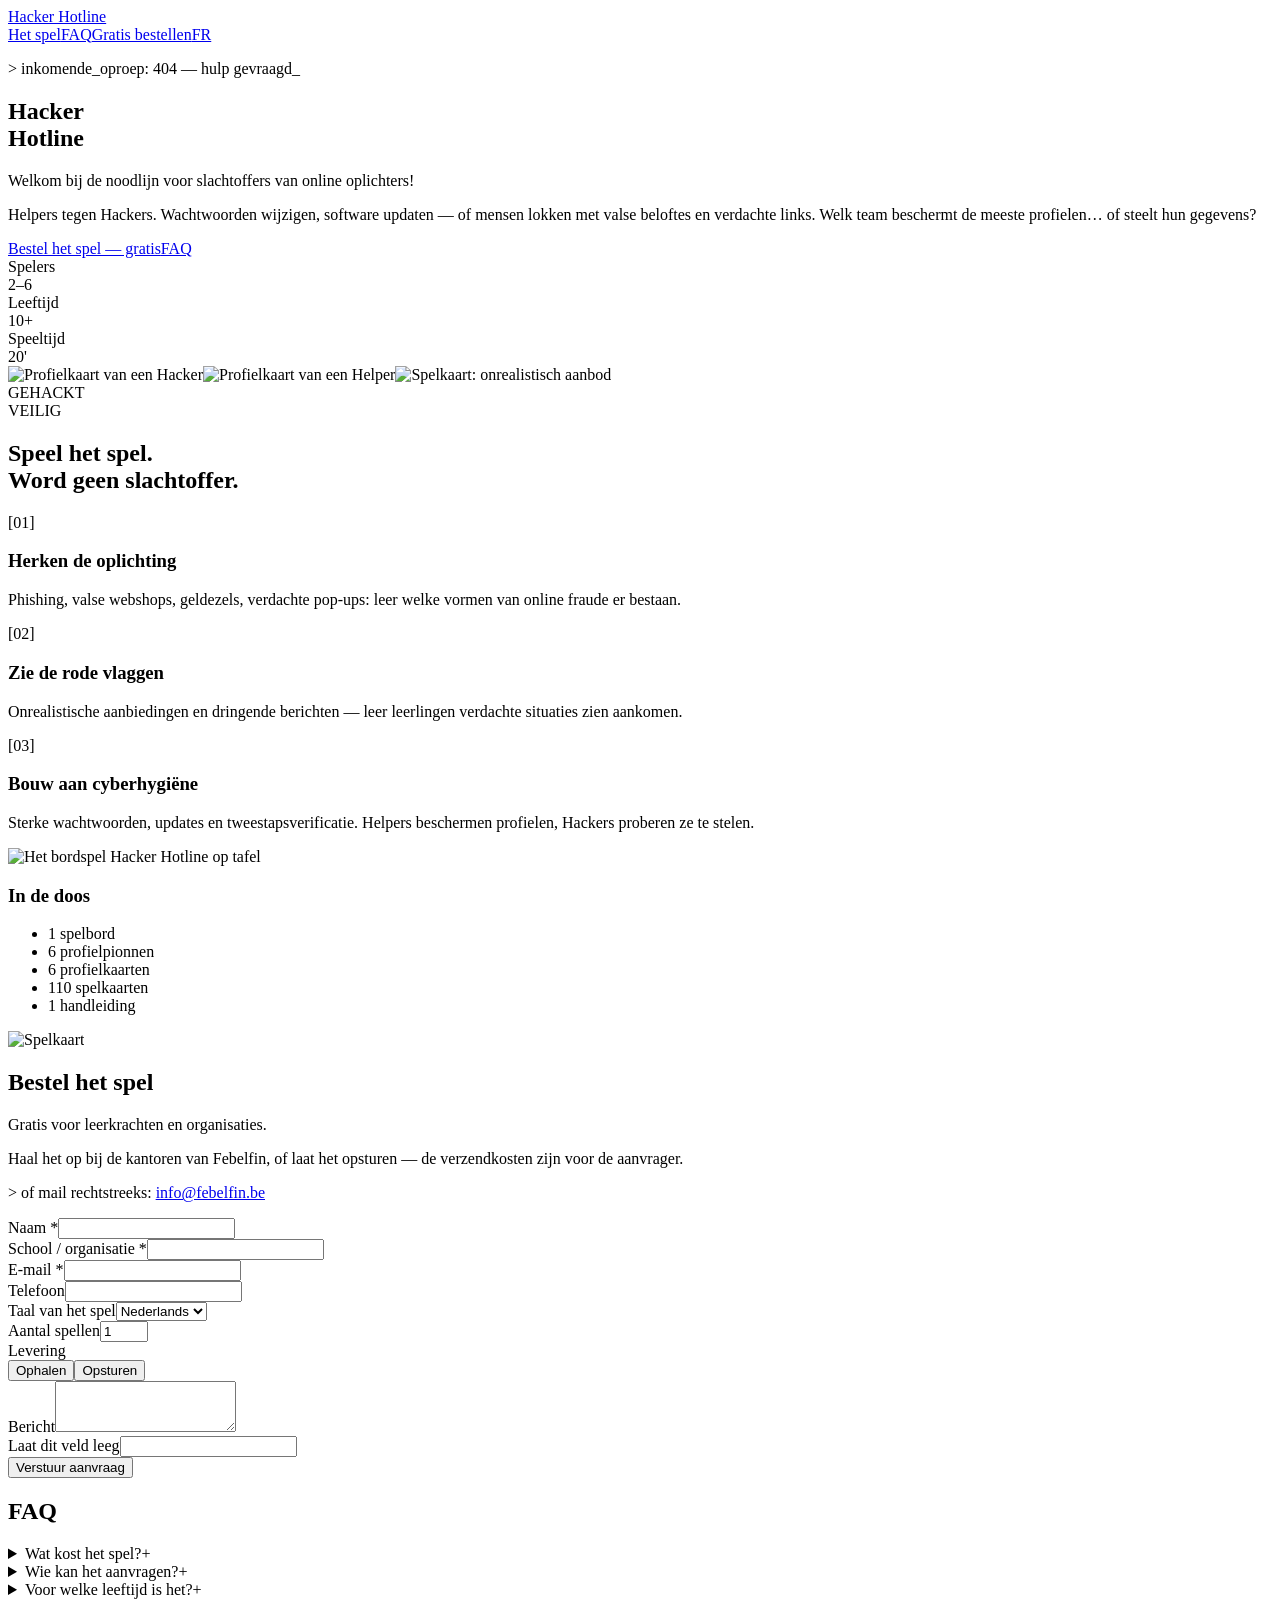
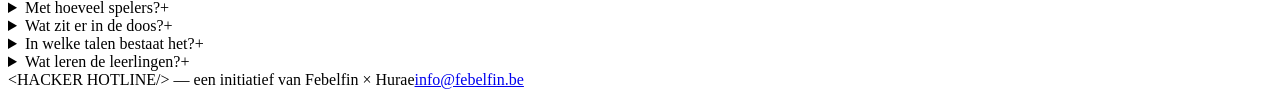
==== public/index.html @ fa410ec7 "Hacker Hotline: tweetalige site (NL/FR) met bestelformulier naar Google Sheet Co-Authored-By: Claude" ====
<!DOCTYPE html>
<html lang="nl">
<head>
<meta charset="utf-8"/>
<meta name="viewport" content="width=device-width, initial-scale=1"/>
<title>Hacker Hotline – Gratis bordspel over online veiligheid voor scholen</title>
<meta name="description" content="Hacker Hotline is een gratis bordspel van Febelfin dat jongeren vanaf 10 jaar leert online fraude te herkennen. Vraag je exemplaar aan voor de klas."/>
<meta property="og:title" content="Hacker Hotline – Gratis bordspel over online veiligheid voor scholen"/>
<meta property="og:description" content="Hacker Hotline is een gratis bordspel van Febelfin dat jongeren vanaf 10 jaar leert online fraude te herkennen. Vraag je exemplaar aan voor de klas."/>
<meta property="og:type" content="website"/>
<meta property="og:image" content="https://febelfin.be/media/pages/pers/fraude-veiligheid/hacker-hotline-2-0-bordspel-maakt-jongeren-cyberweerbaar/a3546e9629-1759734640/hacker-hotline-game.jpg"/>
<meta name="twitter:card" content="summary_large_image"/>
<link rel="alternate" hreflang="nl" href="/"/>
<link rel="alternate" hreflang="fr" href="/fr/"/>
<link rel="icon" href="/favicon.ico" type="image/x-icon"/>
<link rel="preload" as="image" href="/assets/img/card1.png"/>
<link rel="stylesheet" href="/assets/fonts/fonts.css"/>
<link rel="stylesheet" href="/assets/styles.css"/>
<link rel="stylesheet" href="/assets/site.css"/>
</head>
<body>
<main class="overflow-x-hidden">
<header class="sticky top-0 z-30 border-b-[3px] border-ink bg-ink text-ink-foreground"><div class="mx-auto flex max-w-6xl items-center justify-between px-6 py-3"><a href="/#top" class="font-display text-lg uppercase">Hacker Hotline</a><nav class="flex items-center gap-5 font-mono text-sm"><a href="/#game" class="hidden sm:inline hover:text-warn">Het spel</a><a href="/#faq" class="hidden sm:inline hover:text-warn">FAQ</a><a href="/#order" class="rounded border-2 border-ink-foreground px-3 py-1 hover:bg-warn hover:text-ink">Gratis bestellen</a><a href="/fr/" hreflang="fr" lang="fr" title="Français" class="hover:text-warn">FR</a></nav></div></header>
<section id="top" class="bg-game relative px-6 pb-24 pt-16"><div class="mx-auto grid max-w-6xl items-center gap-12 lg:grid-cols-[1.1fr_1fr]"><div><p class="mb-5 inline-block rounded bg-ink px-3 py-1 font-mono text-xs text-warn">&gt; inkomende_oproep: 404 — hulp gevraagd_</p><h1 class="animate-glitch text-6xl text-ink sm:text-8xl">Hacker<br/>Hotline</h1><p class="mt-6 max-w-lg text-xl font-bold text-ink">Welkom bij de noodlijn voor slachtoffers van online oplichters!</p><p class="mt-3 max-w-lg text-ink">Helpers tegen Hackers. Wachtwoorden wijzigen, software updaten — of mensen lokken met valse beloftes en verdachte links. Welk team beschermt de meeste profielen… of steelt hun gegevens?</p><div class="mt-8 flex flex-wrap gap-4"><a href="#order" class="btn-block bg-ink text-ink-foreground">Bestel het spel — gratis</a><a href="#faq" class="btn-block bg-paper text-ink">FAQ</a></div><div class="mt-10 flex gap-3"><div class="panel px-4 py-2 text-center"><div class="font-mono text-[10px] uppercase text-muted-foreground">Spelers</div><div class="font-display text-2xl">2–6</div></div><div class="panel px-4 py-2 text-center"><div class="font-mono text-[10px] uppercase text-muted-foreground">Leeftijd</div><div class="font-display text-2xl">10+</div></div><div class="panel px-4 py-2 text-center"><div class="font-mono text-[10px] uppercase text-muted-foreground">Speeltijd</div><div class="font-display text-2xl">20&#x27;</div></div></div></div><div class="relative h-[460px]"><img src="/assets/img/card1.png" alt="Profielkaart van een Hacker" width="353" height="482" class="animate-floaty absolute left-[4%] top-6 w-48 rounded-lg border-[3px] border-ink shadow-block [--r:-8deg] sm:w-56"/><img src="/assets/img/card2.png" alt="Profielkaart van een Helper" width="353" height="482" class="animate-floaty absolute right-[4%] top-0 w-48 rounded-lg border-[3px] border-ink shadow-block [--r:7deg] [animation-delay:1.2s] sm:w-56"/><img src="/assets/img/card3.png" alt="Spelkaart: onrealistisch aanbod" width="353" height="482" class="animate-floaty absolute bottom-0 left-1/2 w-44 -translate-x-1/2 rounded-lg border-[3px] border-ink shadow-block [--r:2deg] [animation-delay:2.4s] sm:w-48"/></div></div></section>
<div class="border-y-[3px] border-ink bg-ink px-6 py-5"><div class="mx-auto flex max-w-6xl items-center gap-4 font-mono text-xs text-ink-foreground"><span class="text-hacker">GEHACKT</span><div class="bg-meter h-4 flex-1 rounded border-2 border-ink-foreground"></div><span class="text-helper">VEILIG</span></div></div>
<section id="game" class="px-6 py-24"><div class="mx-auto max-w-6xl"><h2 class="text-5xl sm:text-6xl">Speel het spel.<br/>Word <span class="text-hacker">geen</span> slachtoffer.</h2><div class="mt-12 grid gap-6 md:grid-cols-3"><div class="panel p-6"><div class="font-mono text-sm text-hacker">[01]</div><h3 class="mt-3 text-2xl">Herken de oplichting</h3><p class="mt-3 text-muted-foreground">Phishing, valse webshops, geldezels, verdachte pop-ups: leer welke vormen van online fraude er bestaan.</p></div><div class="panel p-6"><div class="font-mono text-sm text-hacker">[02]</div><h3 class="mt-3 text-2xl">Zie de rode vlaggen</h3><p class="mt-3 text-muted-foreground">Onrealistische aanbiedingen en dringende berichten — leer leerlingen verdachte situaties zien aankomen.</p></div><div class="panel p-6"><div class="font-mono text-sm text-hacker">[03]</div><h3 class="mt-3 text-2xl">Bouw aan cyberhygiëne</h3><p class="mt-3 text-muted-foreground">Sterke wachtwoorden, updates en tweestapsverificatie. Helpers beschermen profielen, Hackers proberen ze te stelen.</p></div></div><div class="mt-16 grid items-center gap-10 md:grid-cols-2"><img src="https://febelfin.be/media/pages/pers/fraude-veiligheid/hacker-hotline-2-0-bordspel-maakt-jongeren-cyberweerbaar/a3546e9629-1759734640/hacker-hotline-game.jpg" alt="Het bordspel Hacker Hotline op tafel" loading="lazy" class="w-full rounded-lg border-[3px] border-ink shadow-block"/><div><h3 class="text-3xl">In de doos</h3><ul class="mt-5 space-y-2 font-mono"><li class="flex items-center gap-3"><span class="h-3 w-3 bg-helper"></span>1 spelbord</li><li class="flex items-center gap-3"><span class="h-3 w-3 bg-helper"></span>6 profielpionnen</li><li class="flex items-center gap-3"><span class="h-3 w-3 bg-helper"></span>6 profielkaarten</li><li class="flex items-center gap-3"><span class="h-3 w-3 bg-helper"></span>110 spelkaarten</li><li class="flex items-center gap-3"><span class="h-3 w-3 bg-helper"></span>1 handleiding</li></ul><img src="/assets/img/card4.png" alt="Spelkaart" width="353" height="482" loading="lazy" class="mt-8 w-36 rotate-3 rounded-lg border-[3px] border-ink shadow-block"/></div></div></div></section>
<section id="order" class="bg-game px-6 py-24"><div class="mx-auto grid max-w-6xl gap-10 lg:grid-cols-[1fr_1.3fr]"><div class="text-ink"><h2 class="text-5xl sm:text-6xl">Bestel het spel</h2><p class="mt-6 text-lg font-bold">Gratis voor leerkrachten en organisaties.</p><p class="mt-3">Haal het op bij de kantoren van Febelfin, of laat het opsturen — de verzendkosten zijn voor de aanvrager.</p><p class="mt-6 font-mono text-sm">&gt; of mail rechtstreeks: <a href="mailto:info@febelfin.be" class="underline">info@febelfin.be</a></p></div>
<form id="order-form" class="panel grid gap-4 p-6 sm:grid-cols-2 sm:p-8" data-page-lang="nl" data-msg="{&quot;sending&quot;:&quot;Bezig met versturen…&quot;,&quot;ok&quot;:&quot;Bedankt! Je aanvraag is goed ontvangen. We nemen snel contact met je op.&quot;,&quot;err&quot;:&quot;Er ging iets mis bij het versturen. Probeer het opnieuw of mail naar info@febelfin.be.&quot;}" novalidate>
<div><label for="f-name" class="mb-1 block font-mono text-xs uppercase">Naam *</label><input id="f-name" required maxlength="120" autocomplete="name" class="w-full rounded border-[3px] border-ink bg-card px-3 py-2.5 outline-none focus:bg-warn/30" name="name"/></div>
<div><label for="f-org" class="mb-1 block font-mono text-xs uppercase">School / organisatie *</label><input id="f-org" required maxlength="160" autocomplete="organization" class="w-full rounded border-[3px] border-ink bg-card px-3 py-2.5 outline-none focus:bg-warn/30" name="org"/></div>
<div><label for="f-email" class="mb-1 block font-mono text-xs uppercase">E-mail *</label><input id="f-email" required type="email" maxlength="160" autocomplete="email" class="w-full rounded border-[3px] border-ink bg-card px-3 py-2.5 outline-none focus:bg-warn/30" name="email"/></div>
<div><label for="f-phone" class="mb-1 block font-mono text-xs uppercase">Telefoon</label><input id="f-phone" type="tel" maxlength="40" autocomplete="tel" class="w-full rounded border-[3px] border-ink bg-card px-3 py-2.5 outline-none focus:bg-warn/30" name="phone"/></div>
<div><label for="f-lang" class="mb-1 block font-mono text-xs uppercase">Taal van het spel</label><select id="f-lang" name="lang" class="w-full rounded border-[3px] border-ink bg-card px-3 py-2.5 outline-none focus:bg-warn/30"><option value="nl" selected>Nederlands</option><option value="fr">Frans</option></select></div>
<div><label for="f-qty" class="mb-1 block font-mono text-xs uppercase">Aantal spellen</label><input id="f-qty" type="number" min="1" max="20" class="w-full rounded border-[3px] border-ink bg-card px-3 py-2.5 outline-none focus:bg-warn/30" name="qty" value="1"/></div>
<div class="sm:col-span-2"><span class="mb-1 block font-mono text-xs uppercase">Levering</span><input type="hidden" name="delivery" value="pickup"/><div class="grid grid-cols-2 gap-3" role="group" aria-label="Levering"><button type="button" data-delivery="pickup" aria-pressed="true" class="rounded border-[3px] border-ink px-3 py-3 font-display text-sm uppercase bg-ink text-ink-foreground">Ophalen</button><button type="button" data-delivery="ship" aria-pressed="false" class="rounded border-[3px] border-ink px-3 py-3 font-display text-sm uppercase bg-card">Opsturen</button></div></div>
<div class="sm:col-span-2" id="address-wrap" hidden><label for="f-address" class="mb-1 block font-mono text-xs uppercase">Leveradres *</label><textarea id="f-address" name="address" rows="2" maxlength="300" autocomplete="street-address" placeholder="Straat en nummer, postcode en gemeente" class="w-full rounded border-[3px] border-ink bg-card px-3 py-2.5 outline-none focus:bg-warn/30"></textarea></div>
<div class="sm:col-span-2"><label for="f-msg" class="mb-1 block font-mono text-xs uppercase">Bericht</label><textarea id="f-msg" name="msg" rows="3" maxlength="2000" class="w-full rounded border-[3px] border-ink bg-card px-3 py-2.5 outline-none focus:bg-warn/30"></textarea></div>
<div class="hp-field" aria-hidden="true"><label for="f-website">Laat dit veld leeg</label><input id="f-website" name="website" tabindex="-1" autocomplete="off"/></div>
<button type="submit" class="btn-block bg-hacker text-ink-foreground sm:col-span-2">Verstuur aanvraag</button>
<p id="form-status" class="form-status sm:col-span-2 font-mono text-sm" role="status" aria-live="polite" hidden></p>
</form></div></section>
<section id="faq" class="px-6 py-24"><div class="mx-auto max-w-3xl"><h2 class="text-5xl sm:text-6xl">FAQ</h2><div class="mt-10 space-y-4"><details class="panel group p-5"><summary class="flex cursor-pointer list-none items-center justify-between gap-4 font-display uppercase">Wat kost het spel?<span class="font-mono text-hacker group-open:rotate-45 transition-transform">+</span></summary><p class="mt-3 text-muted-foreground">Het spel zelf is gratis. Laat je het opsturen, dan betaal je de verzendkosten. Ophalen bij de kantoren van Febelfin kost niets.</p></details><details class="panel group p-5"><summary class="flex cursor-pointer list-none items-center justify-between gap-4 font-display uppercase">Wie kan het aanvragen?<span class="font-mono text-hacker group-open:rotate-45 transition-transform">+</span></summary><p class="mt-3 text-muted-foreground">Leerkrachten, scholen, jeugdorganisaties en andere organisaties die met jongeren werken.</p></details><details class="panel group p-5"><summary class="flex cursor-pointer list-none items-center justify-between gap-4 font-display uppercase">Voor welke leeftijd is het?<span class="font-mono text-hacker group-open:rotate-45 transition-transform">+</span></summary><p class="mt-3 text-muted-foreground">Hacker Hotline is gemaakt voor jongeren vanaf 10 jaar — ideaal voor klassen in het secundair onderwijs.</p></details><details class="panel group p-5"><summary class="flex cursor-pointer list-none items-center justify-between gap-4 font-display uppercase">Met hoeveel spelers?<span class="font-mono text-hacker group-open:rotate-45 transition-transform">+</span></summary><p class="mt-3 text-muted-foreground">2 tot 6 spelers, verdeeld in Helpers en Hackers. Een spel duurt ongeveer 20 minuten.</p></details><details class="panel group p-5"><summary class="flex cursor-pointer list-none items-center justify-between gap-4 font-display uppercase">Wat zit er in de doos?<span class="font-mono text-hacker group-open:rotate-45 transition-transform">+</span></summary><p class="mt-3 text-muted-foreground">Een spelbord, 6 profielpionnen, 6 profielkaarten, 110 spelkaarten en een handleiding.</p></details><details class="panel group p-5"><summary class="flex cursor-pointer list-none items-center justify-between gap-4 font-display uppercase">In welke talen bestaat het?<span class="font-mono text-hacker group-open:rotate-45 transition-transform">+</span></summary><p class="mt-3 text-muted-foreground">Het spel bestaat in het Nederlands en het Frans. Ook het lesmateriaal over online fraude en geldezels is in beide talen beschikbaar.</p></details><details class="panel group p-5"><summary class="flex cursor-pointer list-none items-center justify-between gap-4 font-display uppercase">Wat leren de leerlingen?<span class="font-mono text-hacker group-open:rotate-45 transition-transform">+</span></summary><p class="mt-3 text-muted-foreground">Welke vormen van online fraude er bestaan, hoe ze verdachte situaties herkennen en hoe ze zich beschermen met een goede cyberhygiëne.</p></details></div></div></section>
<footer class="bg-ink px-6 py-10 text-ink-foreground"><div class="mx-auto flex max-w-6xl flex-wrap items-center justify-between gap-4 font-mono text-sm"><span>&lt;HACKER HOTLINE/&gt; — een initiatief van Febelfin × Hurae</span><a href="mailto:info@febelfin.be" class="underline">info@febelfin.be</a></div></footer>
</main>
<script src="/assets/site.js" defer></script>
</body>
</html>
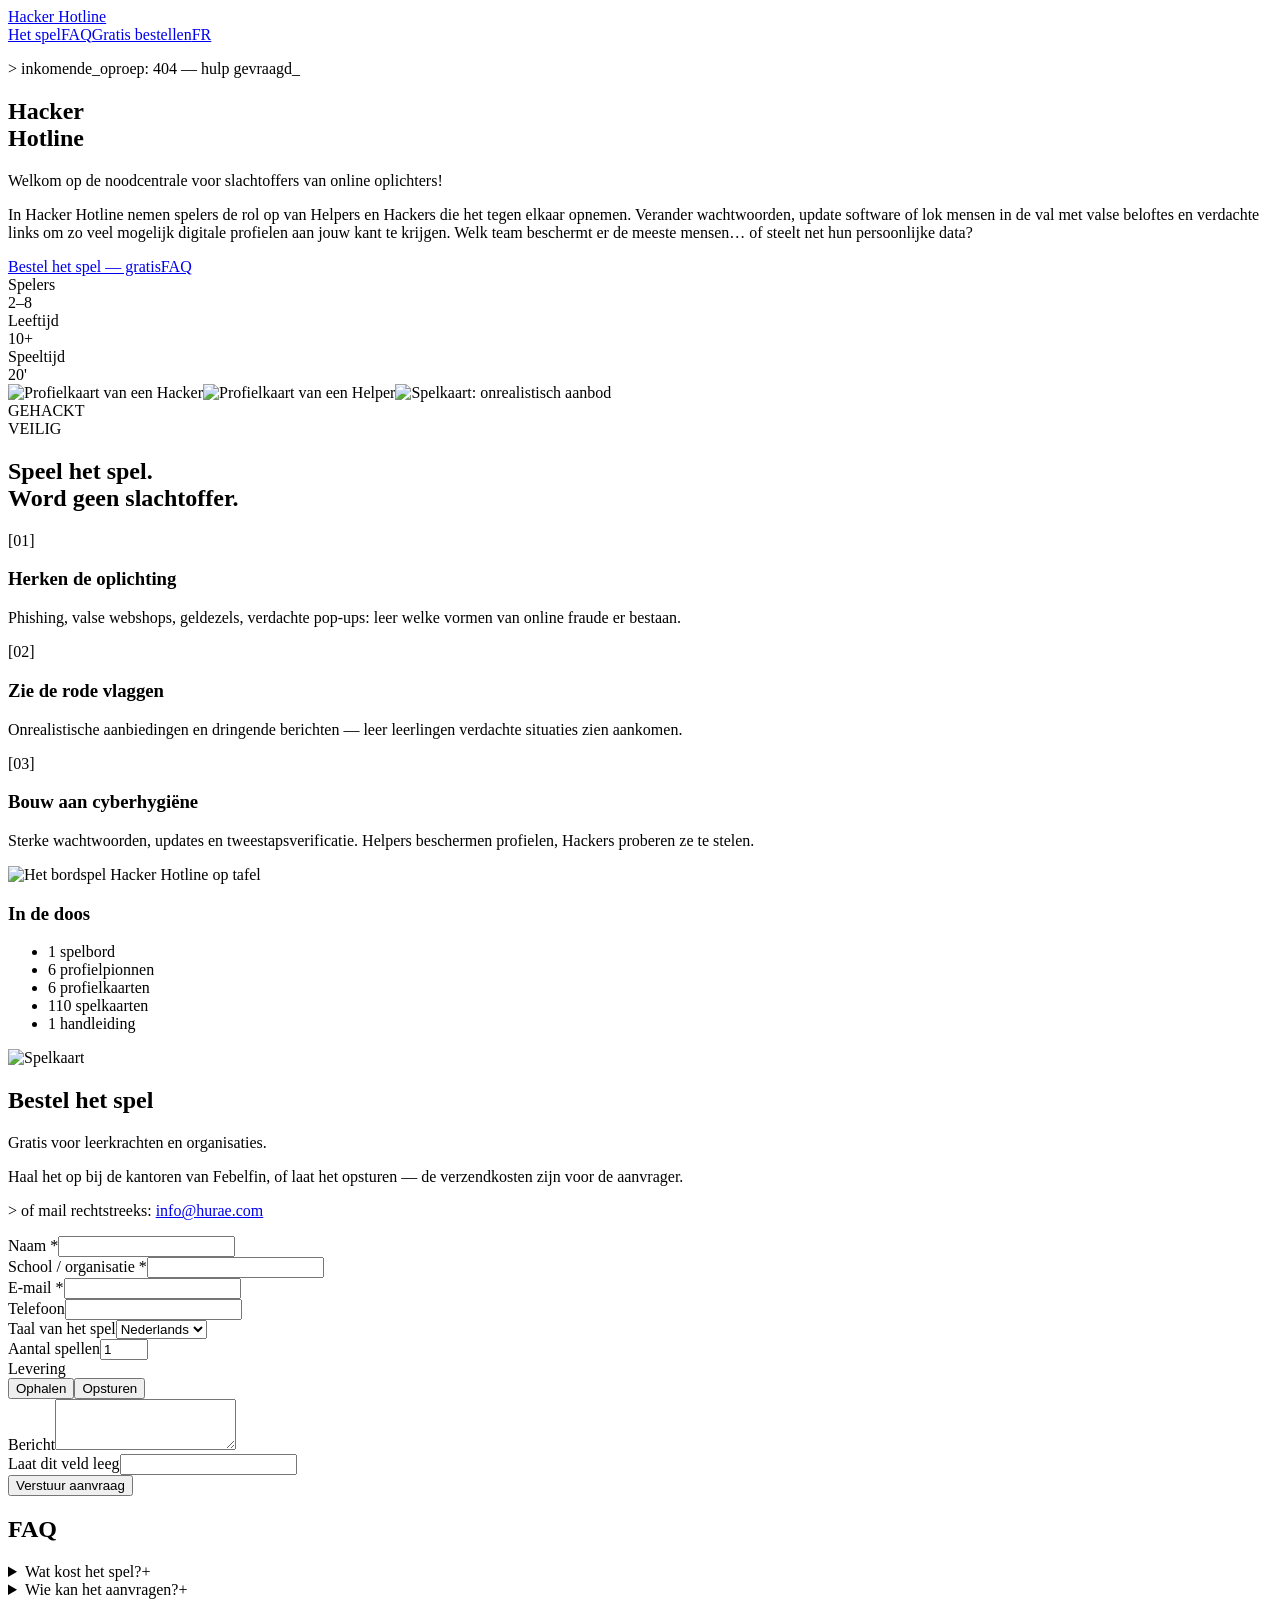
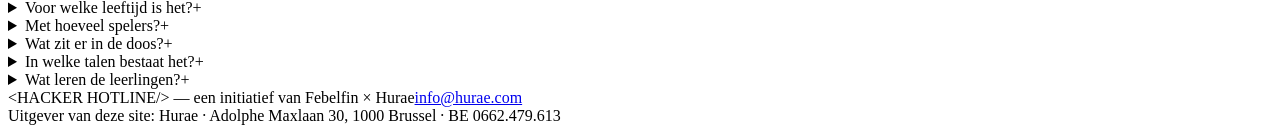
==== commit 3871df1b: "Teksten volgens de doos, 2-8 spelers, scherpe kaartjes zonder afloop, gegevens Hurae in voettekst Co" ====
--- a/public/index.html
+++ b/public/index.html
@@ -21,11 +21,11 @@
 <body>
 <main class="overflow-x-hidden">
 <header class="sticky top-0 z-30 border-b-[3px] border-ink bg-ink text-ink-foreground"><div class="mx-auto flex max-w-6xl items-center justify-between px-6 py-3"><a href="/#top" class="font-display text-lg uppercase">Hacker Hotline</a><nav class="flex items-center gap-5 font-mono text-sm"><a href="/#game" class="hidden sm:inline hover:text-warn">Het spel</a><a href="/#faq" class="hidden sm:inline hover:text-warn">FAQ</a><a href="/#order" class="rounded border-2 border-ink-foreground px-3 py-1 hover:bg-warn hover:text-ink">Gratis bestellen</a><a href="/fr/" hreflang="fr" lang="fr" title="Français" class="hover:text-warn">FR</a></nav></div></header>
-<section id="top" class="bg-game relative px-6 pb-24 pt-16"><div class="mx-auto grid max-w-6xl items-center gap-12 lg:grid-cols-[1.1fr_1fr]"><div><p class="mb-5 inline-block rounded bg-ink px-3 py-1 font-mono text-xs text-warn">&gt; inkomende_oproep: 404 — hulp gevraagd_</p><h1 class="animate-glitch text-6xl text-ink sm:text-8xl">Hacker<br/>Hotline</h1><p class="mt-6 max-w-lg text-xl font-bold text-ink">Welkom bij de noodlijn voor slachtoffers van online oplichters!</p><p class="mt-3 max-w-lg text-ink">Helpers tegen Hackers. Wachtwoorden wijzigen, software updaten — of mensen lokken met valse beloftes en verdachte links. Welk team beschermt de meeste profielen… of steelt hun gegevens?</p><div class="mt-8 flex flex-wrap gap-4"><a href="#order" class="btn-block bg-ink text-ink-foreground">Bestel het spel — gratis</a><a href="#faq" class="btn-block bg-paper text-ink">FAQ</a></div><div class="mt-10 flex gap-3"><div class="panel px-4 py-2 text-center"><div class="font-mono text-[10px] uppercase text-muted-foreground">Spelers</div><div class="font-display text-2xl">2–6</div></div><div class="panel px-4 py-2 text-center"><div class="font-mono text-[10px] uppercase text-muted-foreground">Leeftijd</div><div class="font-display text-2xl">10+</div></div><div class="panel px-4 py-2 text-center"><div class="font-mono text-[10px] uppercase text-muted-foreground">Speeltijd</div><div class="font-display text-2xl">20&#x27;</div></div></div></div><div class="relative h-[460px]"><img src="/assets/img/card1.png" alt="Profielkaart van een Hacker" width="353" height="482" class="animate-floaty absolute left-[4%] top-6 w-48 rounded-lg border-[3px] border-ink shadow-block [--r:-8deg] sm:w-56"/><img src="/assets/img/card2.png" alt="Profielkaart van een Helper" width="353" height="482" class="animate-floaty absolute right-[4%] top-0 w-48 rounded-lg border-[3px] border-ink shadow-block [--r:7deg] [animation-delay:1.2s] sm:w-56"/><img src="/assets/img/card3.png" alt="Spelkaart: onrealistisch aanbod" width="353" height="482" class="animate-floaty absolute bottom-0 left-1/2 w-44 -translate-x-1/2 rounded-lg border-[3px] border-ink shadow-block [--r:2deg] [animation-delay:2.4s] sm:w-48"/></div></div></section>
+<section id="top" class="bg-game relative px-6 pb-24 pt-16"><div class="mx-auto grid max-w-6xl items-center gap-12 lg:grid-cols-[1.1fr_1fr]"><div><p class="mb-5 inline-block rounded bg-ink px-3 py-1 font-mono text-xs text-warn">&gt; inkomende_oproep: 404 — hulp gevraagd_</p><h1 class="animate-glitch text-6xl text-ink sm:text-8xl">Hacker<br/>Hotline</h1><p class="mt-6 max-w-lg text-xl font-bold text-ink">Welkom op de noodcentrale voor slachtoffers van online oplichters!</p><p class="mt-3 max-w-lg text-ink">In Hacker Hotline nemen spelers de rol op van Helpers en Hackers die het tegen elkaar opnemen. Verander wachtwoorden, update software of lok mensen in de val met valse beloftes en verdachte links om zo veel mogelijk digitale profielen aan jouw kant te krijgen. Welk team beschermt er de meeste mensen… of steelt net hun persoonlijke data?</p><div class="mt-8 flex flex-wrap gap-4"><a href="#order" class="btn-block bg-ink text-ink-foreground">Bestel het spel — gratis</a><a href="#faq" class="btn-block bg-paper text-ink">FAQ</a></div><div class="mt-10 flex gap-3"><div class="panel px-4 py-2 text-center"><div class="font-mono text-[10px] uppercase text-muted-foreground">Spelers</div><div class="font-display text-2xl">2–8</div></div><div class="panel px-4 py-2 text-center"><div class="font-mono text-[10px] uppercase text-muted-foreground">Leeftijd</div><div class="font-display text-2xl">10+</div></div><div class="panel px-4 py-2 text-center"><div class="font-mono text-[10px] uppercase text-muted-foreground">Speeltijd</div><div class="font-display text-2xl">20&#x27;</div></div></div></div><div class="relative h-[460px]"><img src="/assets/img/card1.png" alt="Profielkaart van een Hacker" width="501" height="760" class="animate-floaty absolute left-[4%] top-6 w-48 rounded-lg border-[3px] border-ink shadow-block [--r:-8deg] sm:w-56"/><img src="/assets/img/card2.png" alt="Profielkaart van een Helper" width="501" height="760" class="animate-floaty absolute right-[4%] top-0 w-48 rounded-lg border-[3px] border-ink shadow-block [--r:7deg] [animation-delay:1.2s] sm:w-56"/><img src="/assets/img/card3.png" alt="Spelkaart: onrealistisch aanbod" width="501" height="760" class="animate-floaty absolute bottom-0 left-1/2 w-44 -translate-x-1/2 rounded-lg border-[3px] border-ink shadow-block [--r:2deg] [animation-delay:2.4s] sm:w-48"/></div></div></section>
 <div class="border-y-[3px] border-ink bg-ink px-6 py-5"><div class="mx-auto flex max-w-6xl items-center gap-4 font-mono text-xs text-ink-foreground"><span class="text-hacker">GEHACKT</span><div class="bg-meter h-4 flex-1 rounded border-2 border-ink-foreground"></div><span class="text-helper">VEILIG</span></div></div>
-<section id="game" class="px-6 py-24"><div class="mx-auto max-w-6xl"><h2 class="text-5xl sm:text-6xl">Speel het spel.<br/>Word <span class="text-hacker">geen</span> slachtoffer.</h2><div class="mt-12 grid gap-6 md:grid-cols-3"><div class="panel p-6"><div class="font-mono text-sm text-hacker">[01]</div><h3 class="mt-3 text-2xl">Herken de oplichting</h3><p class="mt-3 text-muted-foreground">Phishing, valse webshops, geldezels, verdachte pop-ups: leer welke vormen van online fraude er bestaan.</p></div><div class="panel p-6"><div class="font-mono text-sm text-hacker">[02]</div><h3 class="mt-3 text-2xl">Zie de rode vlaggen</h3><p class="mt-3 text-muted-foreground">Onrealistische aanbiedingen en dringende berichten — leer leerlingen verdachte situaties zien aankomen.</p></div><div class="panel p-6"><div class="font-mono text-sm text-hacker">[03]</div><h3 class="mt-3 text-2xl">Bouw aan cyberhygiëne</h3><p class="mt-3 text-muted-foreground">Sterke wachtwoorden, updates en tweestapsverificatie. Helpers beschermen profielen, Hackers proberen ze te stelen.</p></div></div><div class="mt-16 grid items-center gap-10 md:grid-cols-2"><img src="https://febelfin.be/media/pages/pers/fraude-veiligheid/hacker-hotline-2-0-bordspel-maakt-jongeren-cyberweerbaar/a3546e9629-1759734640/hacker-hotline-game.jpg" alt="Het bordspel Hacker Hotline op tafel" loading="lazy" class="w-full rounded-lg border-[3px] border-ink shadow-block"/><div><h3 class="text-3xl">In de doos</h3><ul class="mt-5 space-y-2 font-mono"><li class="flex items-center gap-3"><span class="h-3 w-3 bg-helper"></span>1 spelbord</li><li class="flex items-center gap-3"><span class="h-3 w-3 bg-helper"></span>6 profielpionnen</li><li class="flex items-center gap-3"><span class="h-3 w-3 bg-helper"></span>6 profielkaarten</li><li class="flex items-center gap-3"><span class="h-3 w-3 bg-helper"></span>110 spelkaarten</li><li class="flex items-center gap-3"><span class="h-3 w-3 bg-helper"></span>1 handleiding</li></ul><img src="/assets/img/card4.png" alt="Spelkaart" width="353" height="482" loading="lazy" class="mt-8 w-36 rotate-3 rounded-lg border-[3px] border-ink shadow-block"/></div></div></div></section>
-<section id="order" class="bg-game px-6 py-24"><div class="mx-auto grid max-w-6xl gap-10 lg:grid-cols-[1fr_1.3fr]"><div class="text-ink"><h2 class="text-5xl sm:text-6xl">Bestel het spel</h2><p class="mt-6 text-lg font-bold">Gratis voor leerkrachten en organisaties.</p><p class="mt-3">Haal het op bij de kantoren van Febelfin, of laat het opsturen — de verzendkosten zijn voor de aanvrager.</p><p class="mt-6 font-mono text-sm">&gt; of mail rechtstreeks: <a href="mailto:info@febelfin.be" class="underline">info@febelfin.be</a></p></div>
-<form id="order-form" class="panel grid gap-4 p-6 sm:grid-cols-2 sm:p-8" data-page-lang="nl" data-msg="{&quot;sending&quot;:&quot;Bezig met versturen…&quot;,&quot;ok&quot;:&quot;Bedankt! Je aanvraag is goed ontvangen. We nemen snel contact met je op.&quot;,&quot;err&quot;:&quot;Er ging iets mis bij het versturen. Probeer het opnieuw of mail naar info@febelfin.be.&quot;}" novalidate>
+<section id="game" class="px-6 py-24"><div class="mx-auto max-w-6xl"><h2 class="text-5xl sm:text-6xl">Speel het spel.<br/>Word <span class="text-hacker">geen</span> slachtoffer.</h2><div class="mt-12 grid gap-6 md:grid-cols-3"><div class="panel p-6"><div class="font-mono text-sm text-hacker">[01]</div><h3 class="mt-3 text-2xl">Herken de oplichting</h3><p class="mt-3 text-muted-foreground">Phishing, valse webshops, geldezels, verdachte pop-ups: leer welke vormen van online fraude er bestaan.</p></div><div class="panel p-6"><div class="font-mono text-sm text-hacker">[02]</div><h3 class="mt-3 text-2xl">Zie de rode vlaggen</h3><p class="mt-3 text-muted-foreground">Onrealistische aanbiedingen en dringende berichten — leer leerlingen verdachte situaties zien aankomen.</p></div><div class="panel p-6"><div class="font-mono text-sm text-hacker">[03]</div><h3 class="mt-3 text-2xl">Bouw aan cyberhygiëne</h3><p class="mt-3 text-muted-foreground">Sterke wachtwoorden, updates en tweestapsverificatie. Helpers beschermen profielen, Hackers proberen ze te stelen.</p></div></div><div class="mt-16 grid items-center gap-10 md:grid-cols-2"><img src="https://febelfin.be/media/pages/pers/fraude-veiligheid/hacker-hotline-2-0-bordspel-maakt-jongeren-cyberweerbaar/a3546e9629-1759734640/hacker-hotline-game.jpg" alt="Het bordspel Hacker Hotline op tafel" loading="lazy" class="w-full rounded-lg border-[3px] border-ink shadow-block"/><div><h3 class="text-3xl">In de doos</h3><ul class="mt-5 space-y-2 font-mono"><li class="flex items-center gap-3"><span class="h-3 w-3 bg-helper"></span>1 spelbord</li><li class="flex items-center gap-3"><span class="h-3 w-3 bg-helper"></span>6 profielpionnen</li><li class="flex items-center gap-3"><span class="h-3 w-3 bg-helper"></span>6 profielkaarten</li><li class="flex items-center gap-3"><span class="h-3 w-3 bg-helper"></span>110 spelkaarten</li><li class="flex items-center gap-3"><span class="h-3 w-3 bg-helper"></span>1 handleiding</li></ul><img src="/assets/img/card4.png" alt="Spelkaart" width="501" height="760" loading="lazy" class="mt-8 w-36 rotate-3 rounded-lg border-[3px] border-ink shadow-block"/></div></div></div></section>
+<section id="order" class="bg-game px-6 py-24"><div class="mx-auto grid max-w-6xl gap-10 lg:grid-cols-[1fr_1.3fr]"><div class="text-ink"><h2 class="text-5xl sm:text-6xl">Bestel het spel</h2><p class="mt-6 text-lg font-bold">Gratis voor leerkrachten en organisaties.</p><p class="mt-3">Haal het op bij de kantoren van Febelfin, of laat het opsturen — de verzendkosten zijn voor de aanvrager.</p><p class="mt-6 font-mono text-sm">&gt; of mail rechtstreeks: <a href="mailto:info@hurae.com" class="underline">info@hurae.com</a></p></div>
+<form id="order-form" class="panel grid gap-4 p-6 sm:grid-cols-2 sm:p-8" data-page-lang="nl" data-msg="{&quot;sending&quot;:&quot;Bezig met versturen…&quot;,&quot;ok&quot;:&quot;Bedankt! Je aanvraag is goed ontvangen. We nemen snel contact met je op.&quot;,&quot;err&quot;:&quot;Er ging iets mis bij het versturen. Probeer het opnieuw of mail naar info@hurae.com.&quot;}" novalidate>
 <div><label for="f-name" class="mb-1 block font-mono text-xs uppercase">Naam *</label><input id="f-name" required maxlength="120" autocomplete="name" class="w-full rounded border-[3px] border-ink bg-card px-3 py-2.5 outline-none focus:bg-warn/30" name="name"/></div>
 <div><label for="f-org" class="mb-1 block font-mono text-xs uppercase">School / organisatie *</label><input id="f-org" required maxlength="160" autocomplete="organization" class="w-full rounded border-[3px] border-ink bg-card px-3 py-2.5 outline-none focus:bg-warn/30" name="org"/></div>
 <div><label for="f-email" class="mb-1 block font-mono text-xs uppercase">E-mail *</label><input id="f-email" required type="email" maxlength="160" autocomplete="email" class="w-full rounded border-[3px] border-ink bg-card px-3 py-2.5 outline-none focus:bg-warn/30" name="email"/></div>
@@ -39,8 +39,8 @@
 <button type="submit" class="btn-block bg-hacker text-ink-foreground sm:col-span-2">Verstuur aanvraag</button>
 <p id="form-status" class="form-status sm:col-span-2 font-mono text-sm" role="status" aria-live="polite" hidden></p>
 </form></div></section>
-<section id="faq" class="px-6 py-24"><div class="mx-auto max-w-3xl"><h2 class="text-5xl sm:text-6xl">FAQ</h2><div class="mt-10 space-y-4"><details class="panel group p-5"><summary class="flex cursor-pointer list-none items-center justify-between gap-4 font-display uppercase">Wat kost het spel?<span class="font-mono text-hacker group-open:rotate-45 transition-transform">+</span></summary><p class="mt-3 text-muted-foreground">Het spel zelf is gratis. Laat je het opsturen, dan betaal je de verzendkosten. Ophalen bij de kantoren van Febelfin kost niets.</p></details><details class="panel group p-5"><summary class="flex cursor-pointer list-none items-center justify-between gap-4 font-display uppercase">Wie kan het aanvragen?<span class="font-mono text-hacker group-open:rotate-45 transition-transform">+</span></summary><p class="mt-3 text-muted-foreground">Leerkrachten, scholen, jeugdorganisaties en andere organisaties die met jongeren werken.</p></details><details class="panel group p-5"><summary class="flex cursor-pointer list-none items-center justify-between gap-4 font-display uppercase">Voor welke leeftijd is het?<span class="font-mono text-hacker group-open:rotate-45 transition-transform">+</span></summary><p class="mt-3 text-muted-foreground">Hacker Hotline is gemaakt voor jongeren vanaf 10 jaar — ideaal voor klassen in het secundair onderwijs.</p></details><details class="panel group p-5"><summary class="flex cursor-pointer list-none items-center justify-between gap-4 font-display uppercase">Met hoeveel spelers?<span class="font-mono text-hacker group-open:rotate-45 transition-transform">+</span></summary><p class="mt-3 text-muted-foreground">2 tot 6 spelers, verdeeld in Helpers en Hackers. Een spel duurt ongeveer 20 minuten.</p></details><details class="panel group p-5"><summary class="flex cursor-pointer list-none items-center justify-between gap-4 font-display uppercase">Wat zit er in de doos?<span class="font-mono text-hacker group-open:rotate-45 transition-transform">+</span></summary><p class="mt-3 text-muted-foreground">Een spelbord, 6 profielpionnen, 6 profielkaarten, 110 spelkaarten en een handleiding.</p></details><details class="panel group p-5"><summary class="flex cursor-pointer list-none items-center justify-between gap-4 font-display uppercase">In welke talen bestaat het?<span class="font-mono text-hacker group-open:rotate-45 transition-transform">+</span></summary><p class="mt-3 text-muted-foreground">Het spel bestaat in het Nederlands en het Frans. Ook het lesmateriaal over online fraude en geldezels is in beide talen beschikbaar.</p></details><details class="panel group p-5"><summary class="flex cursor-pointer list-none items-center justify-between gap-4 font-display uppercase">Wat leren de leerlingen?<span class="font-mono text-hacker group-open:rotate-45 transition-transform">+</span></summary><p class="mt-3 text-muted-foreground">Welke vormen van online fraude er bestaan, hoe ze verdachte situaties herkennen en hoe ze zich beschermen met een goede cyberhygiëne.</p></details></div></div></section>
-<footer class="bg-ink px-6 py-10 text-ink-foreground"><div class="mx-auto flex max-w-6xl flex-wrap items-center justify-between gap-4 font-mono text-sm"><span>&lt;HACKER HOTLINE/&gt; — een initiatief van Febelfin × Hurae</span><a href="mailto:info@febelfin.be" class="underline">info@febelfin.be</a></div></footer>
+<section id="faq" class="px-6 py-24"><div class="mx-auto max-w-3xl"><h2 class="text-5xl sm:text-6xl">FAQ</h2><div class="mt-10 space-y-4"><details class="panel group p-5"><summary class="flex cursor-pointer list-none items-center justify-between gap-4 font-display uppercase">Wat kost het spel?<span class="font-mono text-hacker group-open:rotate-45 transition-transform">+</span></summary><p class="mt-3 text-muted-foreground">Het spel zelf is gratis. Laat je het opsturen, dan betaal je de verzendkosten. Ophalen bij de kantoren van Febelfin kost niets.</p></details><details class="panel group p-5"><summary class="flex cursor-pointer list-none items-center justify-between gap-4 font-display uppercase">Wie kan het aanvragen?<span class="font-mono text-hacker group-open:rotate-45 transition-transform">+</span></summary><p class="mt-3 text-muted-foreground">Leerkrachten, scholen, jeugdorganisaties en andere organisaties die met jongeren werken.</p></details><details class="panel group p-5"><summary class="flex cursor-pointer list-none items-center justify-between gap-4 font-display uppercase">Voor welke leeftijd is het?<span class="font-mono text-hacker group-open:rotate-45 transition-transform">+</span></summary><p class="mt-3 text-muted-foreground">Hacker Hotline is gemaakt voor jongeren vanaf 10 jaar — ideaal voor klassen in het secundair onderwijs.</p></details><details class="panel group p-5"><summary class="flex cursor-pointer list-none items-center justify-between gap-4 font-display uppercase">Met hoeveel spelers?<span class="font-mono text-hacker group-open:rotate-45 transition-transform">+</span></summary><p class="mt-3 text-muted-foreground">2 tot 8 spelers, verdeeld in Helpers en Hackers. Een spel duurt ongeveer 20 minuten.</p></details><details class="panel group p-5"><summary class="flex cursor-pointer list-none items-center justify-between gap-4 font-display uppercase">Wat zit er in de doos?<span class="font-mono text-hacker group-open:rotate-45 transition-transform">+</span></summary><p class="mt-3 text-muted-foreground">Een spelbord, 6 profielpionnen, 6 profielkaarten, 110 spelkaarten en een handleiding.</p></details><details class="panel group p-5"><summary class="flex cursor-pointer list-none items-center justify-between gap-4 font-display uppercase">In welke talen bestaat het?<span class="font-mono text-hacker group-open:rotate-45 transition-transform">+</span></summary><p class="mt-3 text-muted-foreground">Het spel bestaat in het Nederlands en het Frans. Ook het lesmateriaal over online fraude en geldezels is in beide talen beschikbaar.</p></details><details class="panel group p-5"><summary class="flex cursor-pointer list-none items-center justify-between gap-4 font-display uppercase">Wat leren de leerlingen?<span class="font-mono text-hacker group-open:rotate-45 transition-transform">+</span></summary><p class="mt-3 text-muted-foreground">Welke vormen van online fraude er bestaan, hoe ze verdachte situaties herkennen en hoe ze zich beschermen met een goede cyberhygiëne.</p></details></div></div></section>
+<footer class="bg-ink px-6 py-10 text-ink-foreground"><div class="mx-auto flex max-w-6xl flex-wrap items-center justify-between gap-4 font-mono text-sm"><span>&lt;HACKER HOTLINE/&gt; — een initiatief van Febelfin × Hurae</span><span class="flex flex-wrap items-center gap-4"><a href="mailto:info@hurae.com" class="underline">info@hurae.com</a></span></div><div class="mx-auto mt-4 max-w-6xl font-mono text-xs opacity-70">Uitgever van deze site: Hurae · Adolphe Maxlaan 30, 1000 Brussel · BE 0662.479.613</div></footer>
 </main>
 <script src="/assets/site.js" defer></script>
 </body>
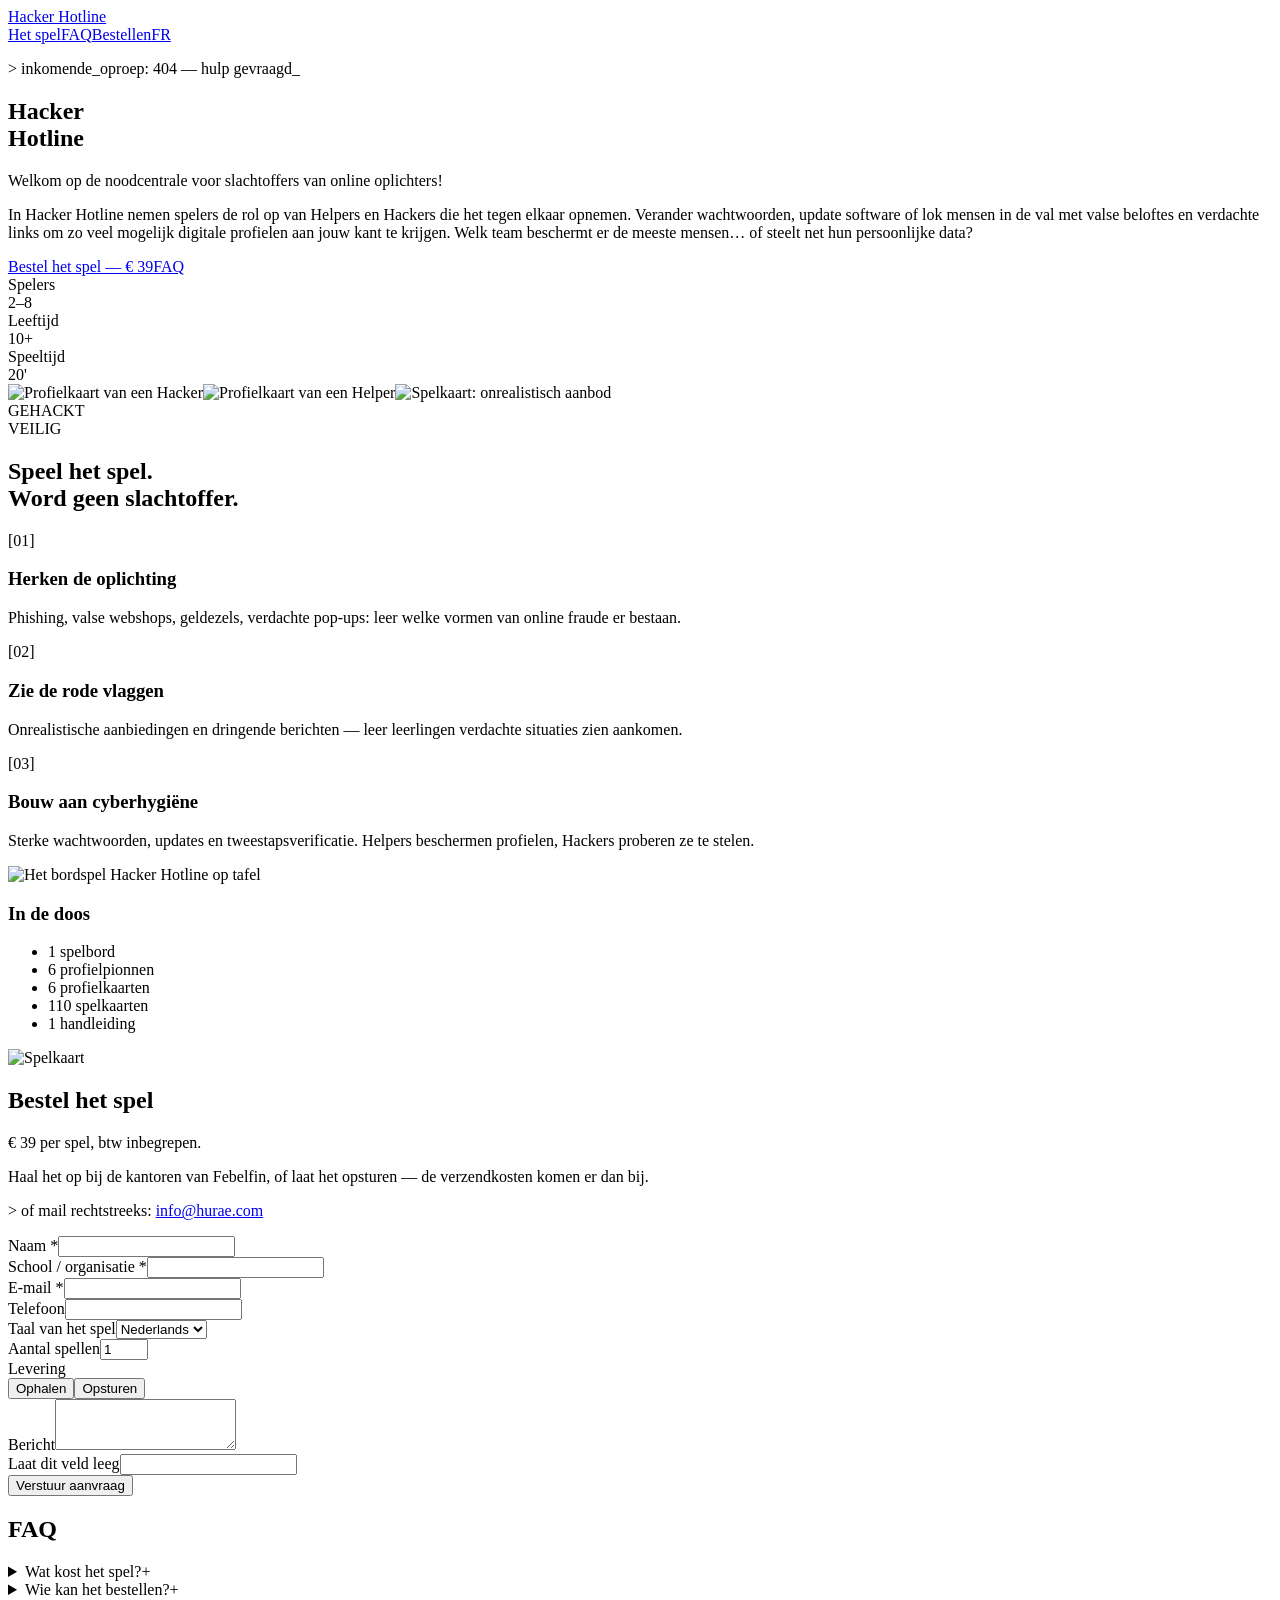
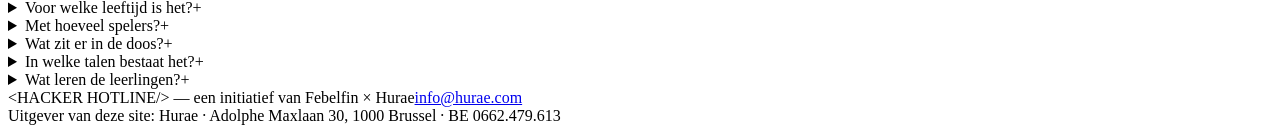
==== commit 944c9c33: "Prijs: 39 euro incl. btw, verzending extra (niet gratis) Co-Authored-By: Claude Opus 5.5 <noreply@an" ====
--- a/public/index.html
+++ b/public/index.html
@@ -3,10 +3,10 @@
 <head>
 <meta charset="utf-8"/>
 <meta name="viewport" content="width=device-width, initial-scale=1"/>
-<title>Hacker Hotline – Gratis bordspel over online veiligheid voor scholen</title>
-<meta name="description" content="Hacker Hotline is een gratis bordspel van Febelfin dat jongeren vanaf 10 jaar leert online fraude te herkennen. Vraag je exemplaar aan voor de klas."/>
-<meta property="og:title" content="Hacker Hotline – Gratis bordspel over online veiligheid voor scholen"/>
-<meta property="og:description" content="Hacker Hotline is een gratis bordspel van Febelfin dat jongeren vanaf 10 jaar leert online fraude te herkennen. Vraag je exemplaar aan voor de klas."/>
+<title>Hacker Hotline – Bordspel over online veiligheid voor scholen</title>
+<meta name="description" content="Hacker Hotline is een bordspel van Febelfin dat jongeren vanaf 10 jaar leert online fraude te herkennen. Bestel het voor je klas, €&nbsp;39 per spel."/>
+<meta property="og:title" content="Hacker Hotline – Bordspel over online veiligheid voor scholen"/>
+<meta property="og:description" content="Hacker Hotline is een bordspel van Febelfin dat jongeren vanaf 10 jaar leert online fraude te herkennen. Bestel het voor je klas, €&nbsp;39 per spel."/>
 <meta property="og:type" content="website"/>
 <meta property="og:image" content="https://febelfin.be/media/pages/pers/fraude-veiligheid/hacker-hotline-2-0-bordspel-maakt-jongeren-cyberweerbaar/a3546e9629-1759734640/hacker-hotline-game.jpg"/>
 <meta name="twitter:card" content="summary_large_image"/>
@@ -20,11 +20,11 @@
 </head>
 <body>
 <main class="overflow-x-hidden">
-<header class="sticky top-0 z-30 border-b-[3px] border-ink bg-ink text-ink-foreground"><div class="mx-auto flex max-w-6xl items-center justify-between px-6 py-3"><a href="/#top" class="font-display text-lg uppercase">Hacker Hotline</a><nav class="flex items-center gap-5 font-mono text-sm"><a href="/#game" class="hidden sm:inline hover:text-warn">Het spel</a><a href="/#faq" class="hidden sm:inline hover:text-warn">FAQ</a><a href="/#order" class="rounded border-2 border-ink-foreground px-3 py-1 hover:bg-warn hover:text-ink">Gratis bestellen</a><a href="/fr/" hreflang="fr" lang="fr" title="Français" class="hover:text-warn">FR</a></nav></div></header>
-<section id="top" class="bg-game relative px-6 pb-24 pt-16"><div class="mx-auto grid max-w-6xl items-center gap-12 lg:grid-cols-[1.1fr_1fr]"><div><p class="mb-5 inline-block rounded bg-ink px-3 py-1 font-mono text-xs text-warn">&gt; inkomende_oproep: 404 — hulp gevraagd_</p><h1 class="animate-glitch text-6xl text-ink sm:text-8xl">Hacker<br/>Hotline</h1><p class="mt-6 max-w-lg text-xl font-bold text-ink">Welkom op de noodcentrale voor slachtoffers van online oplichters!</p><p class="mt-3 max-w-lg text-ink">In Hacker Hotline nemen spelers de rol op van Helpers en Hackers die het tegen elkaar opnemen. Verander wachtwoorden, update software of lok mensen in de val met valse beloftes en verdachte links om zo veel mogelijk digitale profielen aan jouw kant te krijgen. Welk team beschermt er de meeste mensen… of steelt net hun persoonlijke data?</p><div class="mt-8 flex flex-wrap gap-4"><a href="#order" class="btn-block bg-ink text-ink-foreground">Bestel het spel — gratis</a><a href="#faq" class="btn-block bg-paper text-ink">FAQ</a></div><div class="mt-10 flex gap-3"><div class="panel px-4 py-2 text-center"><div class="font-mono text-[10px] uppercase text-muted-foreground">Spelers</div><div class="font-display text-2xl">2–8</div></div><div class="panel px-4 py-2 text-center"><div class="font-mono text-[10px] uppercase text-muted-foreground">Leeftijd</div><div class="font-display text-2xl">10+</div></div><div class="panel px-4 py-2 text-center"><div class="font-mono text-[10px] uppercase text-muted-foreground">Speeltijd</div><div class="font-display text-2xl">20&#x27;</div></div></div></div><div class="relative h-[460px]"><img src="/assets/img/card1.png" alt="Profielkaart van een Hacker" width="501" height="760" class="animate-floaty absolute left-[4%] top-6 w-48 rounded-lg border-[3px] border-ink shadow-block [--r:-8deg] sm:w-56"/><img src="/assets/img/card2.png" alt="Profielkaart van een Helper" width="501" height="760" class="animate-floaty absolute right-[4%] top-0 w-48 rounded-lg border-[3px] border-ink shadow-block [--r:7deg] [animation-delay:1.2s] sm:w-56"/><img src="/assets/img/card3.png" alt="Spelkaart: onrealistisch aanbod" width="501" height="760" class="animate-floaty absolute bottom-0 left-1/2 w-44 -translate-x-1/2 rounded-lg border-[3px] border-ink shadow-block [--r:2deg] [animation-delay:2.4s] sm:w-48"/></div></div></section>
+<header class="sticky top-0 z-30 border-b-[3px] border-ink bg-ink text-ink-foreground"><div class="mx-auto flex max-w-6xl items-center justify-between px-6 py-3"><a href="/#top" class="font-display text-lg uppercase">Hacker Hotline</a><nav class="flex items-center gap-5 font-mono text-sm"><a href="/#game" class="hidden sm:inline hover:text-warn">Het spel</a><a href="/#faq" class="hidden sm:inline hover:text-warn">FAQ</a><a href="/#order" class="rounded border-2 border-ink-foreground px-3 py-1 hover:bg-warn hover:text-ink">Bestellen</a><a href="/fr/" hreflang="fr" lang="fr" title="Français" class="hover:text-warn">FR</a></nav></div></header>
+<section id="top" class="bg-game relative px-6 pb-24 pt-16"><div class="mx-auto grid max-w-6xl items-center gap-12 lg:grid-cols-[1.1fr_1fr]"><div><p class="mb-5 inline-block rounded bg-ink px-3 py-1 font-mono text-xs text-warn">&gt; inkomende_oproep: 404 — hulp gevraagd_</p><h1 class="animate-glitch text-6xl text-ink sm:text-8xl">Hacker<br/>Hotline</h1><p class="mt-6 max-w-lg text-xl font-bold text-ink">Welkom op de noodcentrale voor slachtoffers van online oplichters!</p><p class="mt-3 max-w-lg text-ink">In Hacker Hotline nemen spelers de rol op van Helpers en Hackers die het tegen elkaar opnemen. Verander wachtwoorden, update software of lok mensen in de val met valse beloftes en verdachte links om zo veel mogelijk digitale profielen aan jouw kant te krijgen. Welk team beschermt er de meeste mensen… of steelt net hun persoonlijke data?</p><div class="mt-8 flex flex-wrap gap-4"><a href="#order" class="btn-block bg-ink text-ink-foreground">Bestel het spel — €&nbsp;39</a><a href="#faq" class="btn-block bg-paper text-ink">FAQ</a></div><div class="mt-10 flex gap-3"><div class="panel px-4 py-2 text-center"><div class="font-mono text-[10px] uppercase text-muted-foreground">Spelers</div><div class="font-display text-2xl">2–8</div></div><div class="panel px-4 py-2 text-center"><div class="font-mono text-[10px] uppercase text-muted-foreground">Leeftijd</div><div class="font-display text-2xl">10+</div></div><div class="panel px-4 py-2 text-center"><div class="font-mono text-[10px] uppercase text-muted-foreground">Speeltijd</div><div class="font-display text-2xl">20&#x27;</div></div></div></div><div class="relative h-[460px]"><img src="/assets/img/card1.png" alt="Profielkaart van een Hacker" width="501" height="760" class="animate-floaty absolute left-[4%] top-6 w-48 rounded-lg border-[3px] border-ink shadow-block [--r:-8deg] sm:w-56"/><img src="/assets/img/card2.png" alt="Profielkaart van een Helper" width="501" height="760" class="animate-floaty absolute right-[4%] top-0 w-48 rounded-lg border-[3px] border-ink shadow-block [--r:7deg] [animation-delay:1.2s] sm:w-56"/><img src="/assets/img/card3.png" alt="Spelkaart: onrealistisch aanbod" width="501" height="760" class="animate-floaty absolute bottom-0 left-1/2 w-44 -translate-x-1/2 rounded-lg border-[3px] border-ink shadow-block [--r:2deg] [animation-delay:2.4s] sm:w-48"/></div></div></section>
 <div class="border-y-[3px] border-ink bg-ink px-6 py-5"><div class="mx-auto flex max-w-6xl items-center gap-4 font-mono text-xs text-ink-foreground"><span class="text-hacker">GEHACKT</span><div class="bg-meter h-4 flex-1 rounded border-2 border-ink-foreground"></div><span class="text-helper">VEILIG</span></div></div>
 <section id="game" class="px-6 py-24"><div class="mx-auto max-w-6xl"><h2 class="text-5xl sm:text-6xl">Speel het spel.<br/>Word <span class="text-hacker">geen</span> slachtoffer.</h2><div class="mt-12 grid gap-6 md:grid-cols-3"><div class="panel p-6"><div class="font-mono text-sm text-hacker">[01]</div><h3 class="mt-3 text-2xl">Herken de oplichting</h3><p class="mt-3 text-muted-foreground">Phishing, valse webshops, geldezels, verdachte pop-ups: leer welke vormen van online fraude er bestaan.</p></div><div class="panel p-6"><div class="font-mono text-sm text-hacker">[02]</div><h3 class="mt-3 text-2xl">Zie de rode vlaggen</h3><p class="mt-3 text-muted-foreground">Onrealistische aanbiedingen en dringende berichten — leer leerlingen verdachte situaties zien aankomen.</p></div><div class="panel p-6"><div class="font-mono text-sm text-hacker">[03]</div><h3 class="mt-3 text-2xl">Bouw aan cyberhygiëne</h3><p class="mt-3 text-muted-foreground">Sterke wachtwoorden, updates en tweestapsverificatie. Helpers beschermen profielen, Hackers proberen ze te stelen.</p></div></div><div class="mt-16 grid items-center gap-10 md:grid-cols-2"><img src="https://febelfin.be/media/pages/pers/fraude-veiligheid/hacker-hotline-2-0-bordspel-maakt-jongeren-cyberweerbaar/a3546e9629-1759734640/hacker-hotline-game.jpg" alt="Het bordspel Hacker Hotline op tafel" loading="lazy" class="w-full rounded-lg border-[3px] border-ink shadow-block"/><div><h3 class="text-3xl">In de doos</h3><ul class="mt-5 space-y-2 font-mono"><li class="flex items-center gap-3"><span class="h-3 w-3 bg-helper"></span>1 spelbord</li><li class="flex items-center gap-3"><span class="h-3 w-3 bg-helper"></span>6 profielpionnen</li><li class="flex items-center gap-3"><span class="h-3 w-3 bg-helper"></span>6 profielkaarten</li><li class="flex items-center gap-3"><span class="h-3 w-3 bg-helper"></span>110 spelkaarten</li><li class="flex items-center gap-3"><span class="h-3 w-3 bg-helper"></span>1 handleiding</li></ul><img src="/assets/img/card4.png" alt="Spelkaart" width="501" height="760" loading="lazy" class="mt-8 w-36 rotate-3 rounded-lg border-[3px] border-ink shadow-block"/></div></div></div></section>
-<section id="order" class="bg-game px-6 py-24"><div class="mx-auto grid max-w-6xl gap-10 lg:grid-cols-[1fr_1.3fr]"><div class="text-ink"><h2 class="text-5xl sm:text-6xl">Bestel het spel</h2><p class="mt-6 text-lg font-bold">Gratis voor leerkrachten en organisaties.</p><p class="mt-3">Haal het op bij de kantoren van Febelfin, of laat het opsturen — de verzendkosten zijn voor de aanvrager.</p><p class="mt-6 font-mono text-sm">&gt; of mail rechtstreeks: <a href="mailto:info@hurae.com" class="underline">info@hurae.com</a></p></div>
+<section id="order" class="bg-game px-6 py-24"><div class="mx-auto grid max-w-6xl gap-10 lg:grid-cols-[1fr_1.3fr]"><div class="text-ink"><h2 class="text-5xl sm:text-6xl">Bestel het spel</h2><p class="mt-6 text-lg font-bold">€&nbsp;39 per spel, btw inbegrepen.</p><p class="mt-3">Haal het op bij de kantoren van Febelfin, of laat het opsturen — de verzendkosten komen er dan bij.</p><p class="mt-6 font-mono text-sm">&gt; of mail rechtstreeks: <a href="mailto:info@hurae.com" class="underline">info@hurae.com</a></p></div>
 <form id="order-form" class="panel grid gap-4 p-6 sm:grid-cols-2 sm:p-8" data-page-lang="nl" data-msg="{&quot;sending&quot;:&quot;Bezig met versturen…&quot;,&quot;ok&quot;:&quot;Bedankt! Je aanvraag is goed ontvangen. We nemen snel contact met je op.&quot;,&quot;err&quot;:&quot;Er ging iets mis bij het versturen. Probeer het opnieuw of mail naar info@hurae.com.&quot;}" novalidate>
 <div><label for="f-name" class="mb-1 block font-mono text-xs uppercase">Naam *</label><input id="f-name" required maxlength="120" autocomplete="name" class="w-full rounded border-[3px] border-ink bg-card px-3 py-2.5 outline-none focus:bg-warn/30" name="name"/></div>
 <div><label for="f-org" class="mb-1 block font-mono text-xs uppercase">School / organisatie *</label><input id="f-org" required maxlength="160" autocomplete="organization" class="w-full rounded border-[3px] border-ink bg-card px-3 py-2.5 outline-none focus:bg-warn/30" name="org"/></div>
@@ -33,13 +33,19 @@
 <div><label for="f-lang" class="mb-1 block font-mono text-xs uppercase">Taal van het spel</label><select id="f-lang" name="lang" class="w-full rounded border-[3px] border-ink bg-card px-3 py-2.5 outline-none focus:bg-warn/30"><option value="nl" selected>Nederlands</option><option value="fr">Frans</option></select></div>
 <div><label for="f-qty" class="mb-1 block font-mono text-xs uppercase">Aantal spellen</label><input id="f-qty" type="number" min="1" max="20" class="w-full rounded border-[3px] border-ink bg-card px-3 py-2.5 outline-none focus:bg-warn/30" name="qty" value="1"/></div>
 <div class="sm:col-span-2"><span class="mb-1 block font-mono text-xs uppercase">Levering</span><input type="hidden" name="delivery" value="pickup"/><div class="grid grid-cols-2 gap-3" role="group" aria-label="Levering"><button type="button" data-delivery="pickup" aria-pressed="true" class="rounded border-[3px] border-ink px-3 py-3 font-display text-sm uppercase bg-ink text-ink-foreground">Ophalen</button><button type="button" data-delivery="ship" aria-pressed="false" class="rounded border-[3px] border-ink px-3 py-3 font-display text-sm uppercase bg-card">Opsturen</button></div></div>
-<div class="sm:col-span-2" id="address-wrap" hidden><label for="f-address" class="mb-1 block font-mono text-xs uppercase">Leveradres *</label><textarea id="f-address" name="address" rows="2" maxlength="300" autocomplete="street-address" placeholder="Straat en nummer, postcode en gemeente" class="w-full rounded border-[3px] border-ink bg-card px-3 py-2.5 outline-none focus:bg-warn/30"></textarea></div>
+<fieldset class="sm:col-span-2" id="address-wrap" hidden><legend class="mb-1 block font-mono text-xs uppercase">Leveradres</legend><div class="addr-grid">
+<div class="addr-street"><label for="f-street" class="mb-1 block font-mono text-xs uppercase">Straat *</label><input id="f-street" name="street" data-addr-required maxlength="120" autocomplete="address-line1" class="w-full rounded border-[3px] border-ink bg-card px-3 py-2.5 outline-none focus:bg-warn/30"/></div>
+<div class="addr-number"><label for="f-number" class="mb-1 block font-mono text-xs uppercase">Nr. *</label><input id="f-number" name="number" data-addr-required maxlength="10" class="w-full rounded border-[3px] border-ink bg-card px-3 py-2.5 outline-none focus:bg-warn/30"/></div>
+<div class="addr-box"><label for="f-box" class="mb-1 block font-mono text-xs uppercase">Bus</label><input id="f-box" name="box" maxlength="10" class="w-full rounded border-[3px] border-ink bg-card px-3 py-2.5 outline-none focus:bg-warn/30"/></div>
+<div class="addr-postcode"><label for="f-postcode" class="mb-1 block font-mono text-xs uppercase">Postcode *</label><input id="f-postcode" name="postcode" data-addr-required inputmode="numeric" pattern="[0-9]{4}" maxlength="4" autocomplete="postal-code" class="w-full rounded border-[3px] border-ink bg-card px-3 py-2.5 outline-none focus:bg-warn/30"/></div>
+<div class="addr-city"><label for="f-city" class="mb-1 block font-mono text-xs uppercase">Gemeente *</label><input id="f-city" name="city" data-addr-required maxlength="80" autocomplete="address-level2" class="w-full rounded border-[3px] border-ink bg-card px-3 py-2.5 outline-none focus:bg-warn/30"/></div>
+</div></fieldset>
 <div class="sm:col-span-2"><label for="f-msg" class="mb-1 block font-mono text-xs uppercase">Bericht</label><textarea id="f-msg" name="msg" rows="3" maxlength="2000" class="w-full rounded border-[3px] border-ink bg-card px-3 py-2.5 outline-none focus:bg-warn/30"></textarea></div>
 <div class="hp-field" aria-hidden="true"><label for="f-website">Laat dit veld leeg</label><input id="f-website" name="website" tabindex="-1" autocomplete="off"/></div>
 <button type="submit" class="btn-block bg-hacker text-ink-foreground sm:col-span-2">Verstuur aanvraag</button>
 <p id="form-status" class="form-status sm:col-span-2 font-mono text-sm" role="status" aria-live="polite" hidden></p>
 </form></div></section>
-<section id="faq" class="px-6 py-24"><div class="mx-auto max-w-3xl"><h2 class="text-5xl sm:text-6xl">FAQ</h2><div class="mt-10 space-y-4"><details class="panel group p-5"><summary class="flex cursor-pointer list-none items-center justify-between gap-4 font-display uppercase">Wat kost het spel?<span class="font-mono text-hacker group-open:rotate-45 transition-transform">+</span></summary><p class="mt-3 text-muted-foreground">Het spel zelf is gratis. Laat je het opsturen, dan betaal je de verzendkosten. Ophalen bij de kantoren van Febelfin kost niets.</p></details><details class="panel group p-5"><summary class="flex cursor-pointer list-none items-center justify-between gap-4 font-display uppercase">Wie kan het aanvragen?<span class="font-mono text-hacker group-open:rotate-45 transition-transform">+</span></summary><p class="mt-3 text-muted-foreground">Leerkrachten, scholen, jeugdorganisaties en andere organisaties die met jongeren werken.</p></details><details class="panel group p-5"><summary class="flex cursor-pointer list-none items-center justify-between gap-4 font-display uppercase">Voor welke leeftijd is het?<span class="font-mono text-hacker group-open:rotate-45 transition-transform">+</span></summary><p class="mt-3 text-muted-foreground">Hacker Hotline is gemaakt voor jongeren vanaf 10 jaar — ideaal voor klassen in het secundair onderwijs.</p></details><details class="panel group p-5"><summary class="flex cursor-pointer list-none items-center justify-between gap-4 font-display uppercase">Met hoeveel spelers?<span class="font-mono text-hacker group-open:rotate-45 transition-transform">+</span></summary><p class="mt-3 text-muted-foreground">2 tot 8 spelers, verdeeld in Helpers en Hackers. Een spel duurt ongeveer 20 minuten.</p></details><details class="panel group p-5"><summary class="flex cursor-pointer list-none items-center justify-between gap-4 font-display uppercase">Wat zit er in de doos?<span class="font-mono text-hacker group-open:rotate-45 transition-transform">+</span></summary><p class="mt-3 text-muted-foreground">Een spelbord, 6 profielpionnen, 6 profielkaarten, 110 spelkaarten en een handleiding.</p></details><details class="panel group p-5"><summary class="flex cursor-pointer list-none items-center justify-between gap-4 font-display uppercase">In welke talen bestaat het?<span class="font-mono text-hacker group-open:rotate-45 transition-transform">+</span></summary><p class="mt-3 text-muted-foreground">Het spel bestaat in het Nederlands en het Frans. Ook het lesmateriaal over online fraude en geldezels is in beide talen beschikbaar.</p></details><details class="panel group p-5"><summary class="flex cursor-pointer list-none items-center justify-between gap-4 font-display uppercase">Wat leren de leerlingen?<span class="font-mono text-hacker group-open:rotate-45 transition-transform">+</span></summary><p class="mt-3 text-muted-foreground">Welke vormen van online fraude er bestaan, hoe ze verdachte situaties herkennen en hoe ze zich beschermen met een goede cyberhygiëne.</p></details></div></div></section>
+<section id="faq" class="px-6 py-24"><div class="mx-auto max-w-3xl"><h2 class="text-5xl sm:text-6xl">FAQ</h2><div class="mt-10 space-y-4"><details class="panel group p-5"><summary class="flex cursor-pointer list-none items-center justify-between gap-4 font-display uppercase">Wat kost het spel?<span class="font-mono text-hacker group-open:rotate-45 transition-transform">+</span></summary><p class="mt-3 text-muted-foreground">Het spel kost €&nbsp;39 per stuk, btw inbegrepen. Laat je het opsturen, dan komen de verzendkosten erbij. Ophalen bij de kantoren van Febelfin kost niets extra.</p></details><details class="panel group p-5"><summary class="flex cursor-pointer list-none items-center justify-between gap-4 font-display uppercase">Wie kan het bestellen?<span class="font-mono text-hacker group-open:rotate-45 transition-transform">+</span></summary><p class="mt-3 text-muted-foreground">Leerkrachten, scholen, jeugdorganisaties en andere organisaties die met jongeren werken.</p></details><details class="panel group p-5"><summary class="flex cursor-pointer list-none items-center justify-between gap-4 font-display uppercase">Voor welke leeftijd is het?<span class="font-mono text-hacker group-open:rotate-45 transition-transform">+</span></summary><p class="mt-3 text-muted-foreground">Hacker Hotline is gemaakt voor jongeren vanaf 10 jaar — ideaal voor klassen in het secundair onderwijs.</p></details><details class="panel group p-5"><summary class="flex cursor-pointer list-none items-center justify-between gap-4 font-display uppercase">Met hoeveel spelers?<span class="font-mono text-hacker group-open:rotate-45 transition-transform">+</span></summary><p class="mt-3 text-muted-foreground">2 tot 8 spelers, verdeeld in Helpers en Hackers. Een spel duurt ongeveer 20 minuten.</p></details><details class="panel group p-5"><summary class="flex cursor-pointer list-none items-center justify-between gap-4 font-display uppercase">Wat zit er in de doos?<span class="font-mono text-hacker group-open:rotate-45 transition-transform">+</span></summary><p class="mt-3 text-muted-foreground">Een spelbord, 6 profielpionnen, 6 profielkaarten, 110 spelkaarten en een handleiding.</p></details><details class="panel group p-5"><summary class="flex cursor-pointer list-none items-center justify-between gap-4 font-display uppercase">In welke talen bestaat het?<span class="font-mono text-hacker group-open:rotate-45 transition-transform">+</span></summary><p class="mt-3 text-muted-foreground">Het spel bestaat in het Nederlands en het Frans. Ook het lesmateriaal over online fraude en geldezels is in beide talen beschikbaar.</p></details><details class="panel group p-5"><summary class="flex cursor-pointer list-none items-center justify-between gap-4 font-display uppercase">Wat leren de leerlingen?<span class="font-mono text-hacker group-open:rotate-45 transition-transform">+</span></summary><p class="mt-3 text-muted-foreground">Welke vormen van online fraude er bestaan, hoe ze verdachte situaties herkennen en hoe ze zich beschermen met een goede cyberhygiëne.</p></details></div></div></section>
 <footer class="bg-ink px-6 py-10 text-ink-foreground"><div class="mx-auto flex max-w-6xl flex-wrap items-center justify-between gap-4 font-mono text-sm"><span>&lt;HACKER HOTLINE/&gt; — een initiatief van Febelfin × Hurae</span><span class="flex flex-wrap items-center gap-4"><a href="mailto:info@hurae.com" class="underline">info@hurae.com</a></span></div><div class="mx-auto mt-4 max-w-6xl font-mono text-xs opacity-70">Uitgever van deze site: Hurae · Adolphe Maxlaan 30, 1000 Brussel · BE 0662.479.613</div></footer>
 </main>
 <script src="/assets/site.js" defer></script>
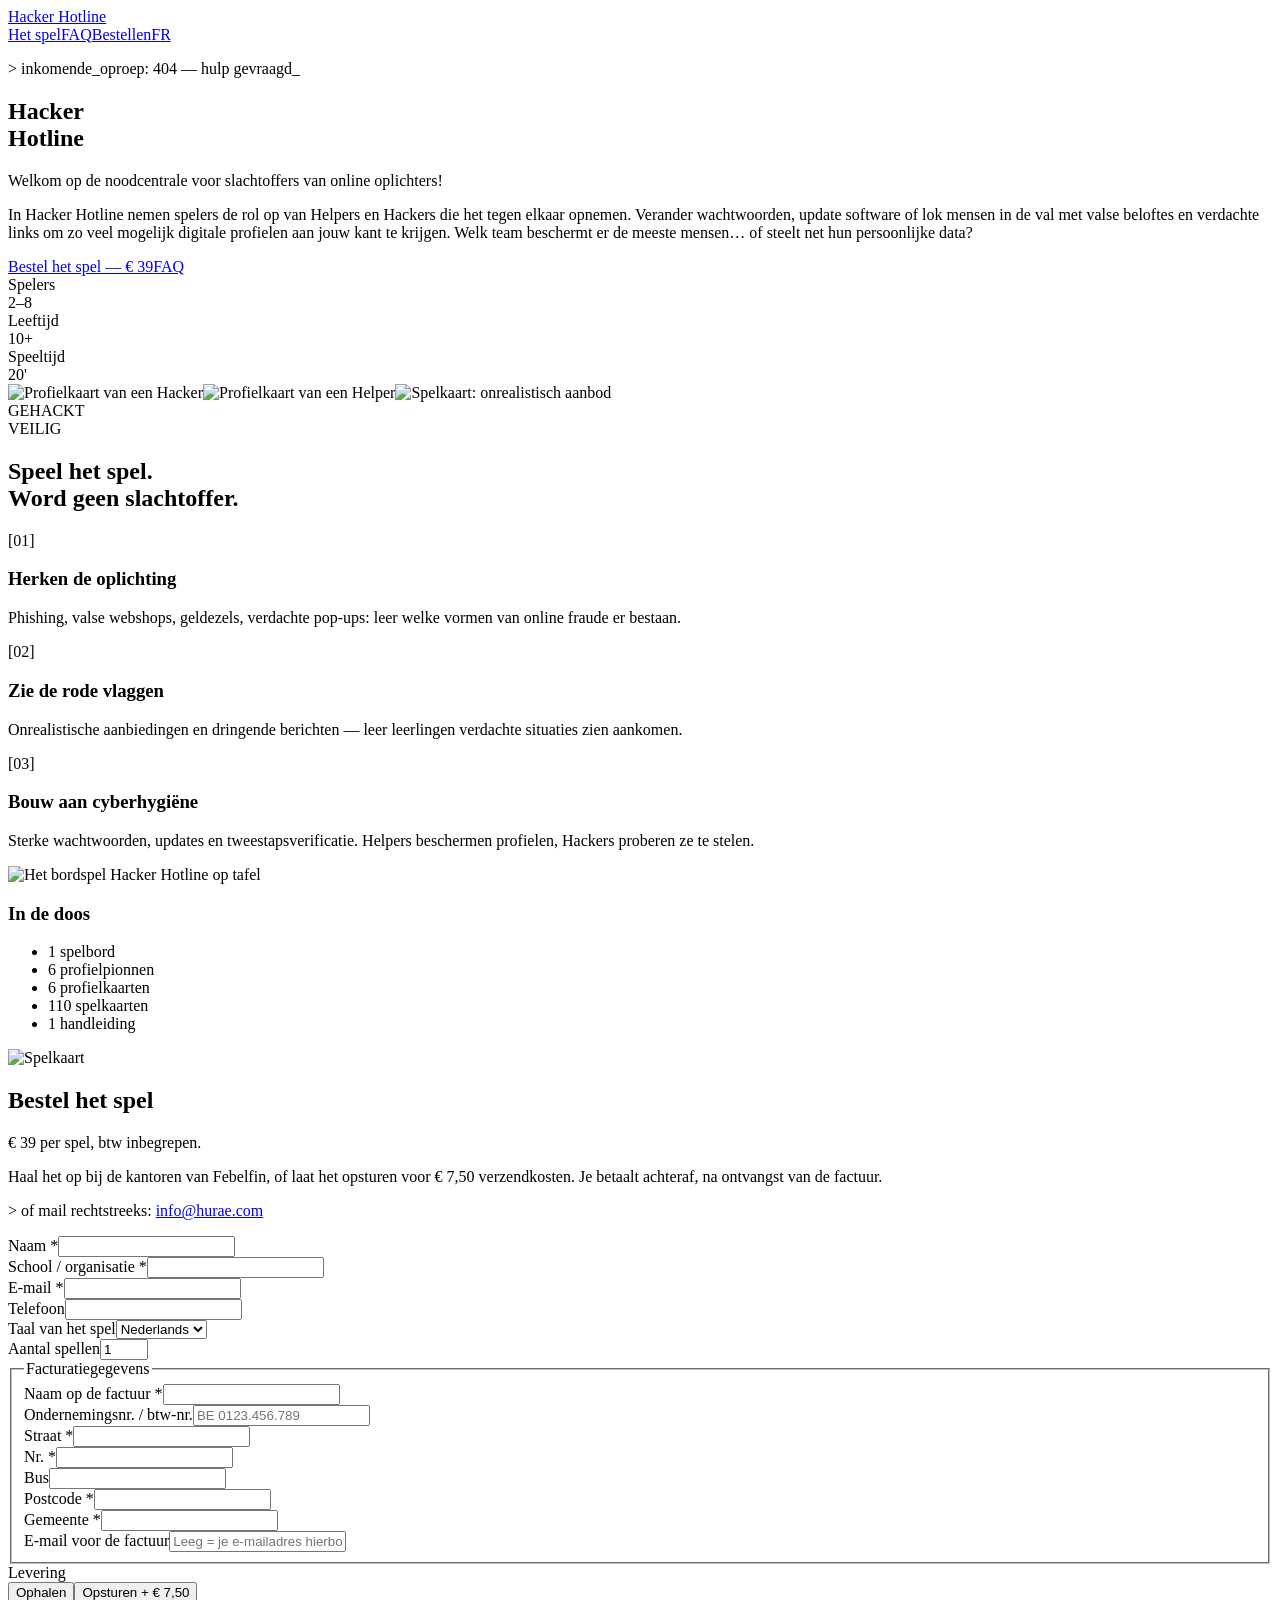
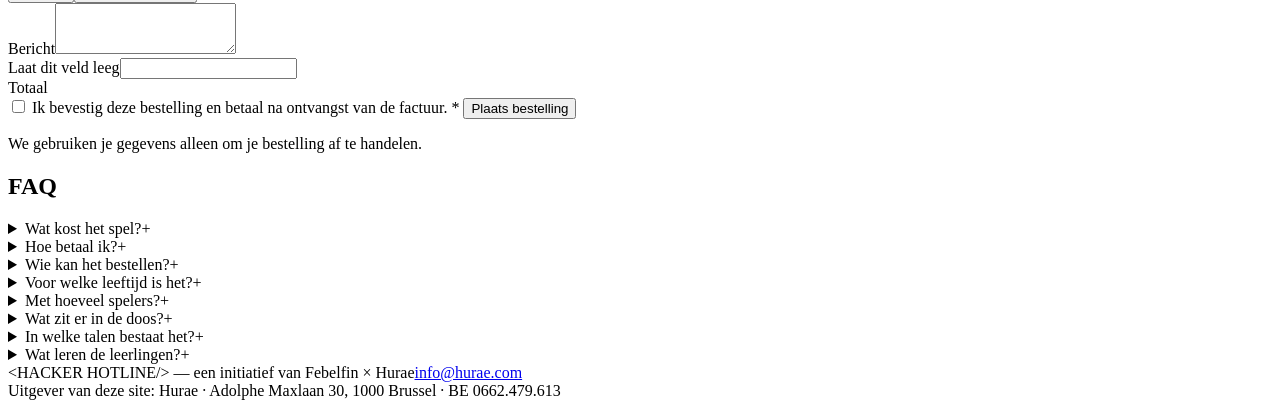
==== commit d88b19b7: "Bestelformulier: factuurgegevens, akkoord-vinkje, verzending 7,50 euro en live totaal Co-Authored-By" ====
--- a/public/index.html
+++ b/public/index.html
@@ -24,28 +24,44 @@
 <section id="top" class="bg-game relative px-6 pb-24 pt-16"><div class="mx-auto grid max-w-6xl items-center gap-12 lg:grid-cols-[1.1fr_1fr]"><div><p class="mb-5 inline-block rounded bg-ink px-3 py-1 font-mono text-xs text-warn">&gt; inkomende_oproep: 404 — hulp gevraagd_</p><h1 class="animate-glitch text-6xl text-ink sm:text-8xl">Hacker<br/>Hotline</h1><p class="mt-6 max-w-lg text-xl font-bold text-ink">Welkom op de noodcentrale voor slachtoffers van online oplichters!</p><p class="mt-3 max-w-lg text-ink">In Hacker Hotline nemen spelers de rol op van Helpers en Hackers die het tegen elkaar opnemen. Verander wachtwoorden, update software of lok mensen in de val met valse beloftes en verdachte links om zo veel mogelijk digitale profielen aan jouw kant te krijgen. Welk team beschermt er de meeste mensen… of steelt net hun persoonlijke data?</p><div class="mt-8 flex flex-wrap gap-4"><a href="#order" class="btn-block bg-ink text-ink-foreground">Bestel het spel — €&nbsp;39</a><a href="#faq" class="btn-block bg-paper text-ink">FAQ</a></div><div class="mt-10 flex gap-3"><div class="panel px-4 py-2 text-center"><div class="font-mono text-[10px] uppercase text-muted-foreground">Spelers</div><div class="font-display text-2xl">2–8</div></div><div class="panel px-4 py-2 text-center"><div class="font-mono text-[10px] uppercase text-muted-foreground">Leeftijd</div><div class="font-display text-2xl">10+</div></div><div class="panel px-4 py-2 text-center"><div class="font-mono text-[10px] uppercase text-muted-foreground">Speeltijd</div><div class="font-display text-2xl">20&#x27;</div></div></div></div><div class="relative h-[460px]"><img src="/assets/img/card1.png" alt="Profielkaart van een Hacker" width="501" height="760" class="animate-floaty absolute left-[4%] top-6 w-48 rounded-lg border-[3px] border-ink shadow-block [--r:-8deg] sm:w-56"/><img src="/assets/img/card2.png" alt="Profielkaart van een Helper" width="501" height="760" class="animate-floaty absolute right-[4%] top-0 w-48 rounded-lg border-[3px] border-ink shadow-block [--r:7deg] [animation-delay:1.2s] sm:w-56"/><img src="/assets/img/card3.png" alt="Spelkaart: onrealistisch aanbod" width="501" height="760" class="animate-floaty absolute bottom-0 left-1/2 w-44 -translate-x-1/2 rounded-lg border-[3px] border-ink shadow-block [--r:2deg] [animation-delay:2.4s] sm:w-48"/></div></div></section>
 <div class="border-y-[3px] border-ink bg-ink px-6 py-5"><div class="mx-auto flex max-w-6xl items-center gap-4 font-mono text-xs text-ink-foreground"><span class="text-hacker">GEHACKT</span><div class="bg-meter h-4 flex-1 rounded border-2 border-ink-foreground"></div><span class="text-helper">VEILIG</span></div></div>
 <section id="game" class="px-6 py-24"><div class="mx-auto max-w-6xl"><h2 class="text-5xl sm:text-6xl">Speel het spel.<br/>Word <span class="text-hacker">geen</span> slachtoffer.</h2><div class="mt-12 grid gap-6 md:grid-cols-3"><div class="panel p-6"><div class="font-mono text-sm text-hacker">[01]</div><h3 class="mt-3 text-2xl">Herken de oplichting</h3><p class="mt-3 text-muted-foreground">Phishing, valse webshops, geldezels, verdachte pop-ups: leer welke vormen van online fraude er bestaan.</p></div><div class="panel p-6"><div class="font-mono text-sm text-hacker">[02]</div><h3 class="mt-3 text-2xl">Zie de rode vlaggen</h3><p class="mt-3 text-muted-foreground">Onrealistische aanbiedingen en dringende berichten — leer leerlingen verdachte situaties zien aankomen.</p></div><div class="panel p-6"><div class="font-mono text-sm text-hacker">[03]</div><h3 class="mt-3 text-2xl">Bouw aan cyberhygiëne</h3><p class="mt-3 text-muted-foreground">Sterke wachtwoorden, updates en tweestapsverificatie. Helpers beschermen profielen, Hackers proberen ze te stelen.</p></div></div><div class="mt-16 grid items-center gap-10 md:grid-cols-2"><img src="https://febelfin.be/media/pages/pers/fraude-veiligheid/hacker-hotline-2-0-bordspel-maakt-jongeren-cyberweerbaar/a3546e9629-1759734640/hacker-hotline-game.jpg" alt="Het bordspel Hacker Hotline op tafel" loading="lazy" class="w-full rounded-lg border-[3px] border-ink shadow-block"/><div><h3 class="text-3xl">In de doos</h3><ul class="mt-5 space-y-2 font-mono"><li class="flex items-center gap-3"><span class="h-3 w-3 bg-helper"></span>1 spelbord</li><li class="flex items-center gap-3"><span class="h-3 w-3 bg-helper"></span>6 profielpionnen</li><li class="flex items-center gap-3"><span class="h-3 w-3 bg-helper"></span>6 profielkaarten</li><li class="flex items-center gap-3"><span class="h-3 w-3 bg-helper"></span>110 spelkaarten</li><li class="flex items-center gap-3"><span class="h-3 w-3 bg-helper"></span>1 handleiding</li></ul><img src="/assets/img/card4.png" alt="Spelkaart" width="501" height="760" loading="lazy" class="mt-8 w-36 rotate-3 rounded-lg border-[3px] border-ink shadow-block"/></div></div></div></section>
-<section id="order" class="bg-game px-6 py-24"><div class="mx-auto grid max-w-6xl gap-10 lg:grid-cols-[1fr_1.3fr]"><div class="text-ink"><h2 class="text-5xl sm:text-6xl">Bestel het spel</h2><p class="mt-6 text-lg font-bold">€&nbsp;39 per spel, btw inbegrepen.</p><p class="mt-3">Haal het op bij de kantoren van Febelfin, of laat het opsturen — de verzendkosten komen er dan bij.</p><p class="mt-6 font-mono text-sm">&gt; of mail rechtstreeks: <a href="mailto:info@hurae.com" class="underline">info@hurae.com</a></p></div>
-<form id="order-form" class="panel grid gap-4 p-6 sm:grid-cols-2 sm:p-8" data-page-lang="nl" data-msg="{&quot;sending&quot;:&quot;Bezig met versturen…&quot;,&quot;ok&quot;:&quot;Bedankt! Je aanvraag is goed ontvangen. We nemen snel contact met je op.&quot;,&quot;err&quot;:&quot;Er ging iets mis bij het versturen. Probeer het opnieuw of mail naar info@hurae.com.&quot;}" novalidate>
+<section id="order" class="bg-game px-6 py-24"><div class="mx-auto grid max-w-6xl gap-10 lg:grid-cols-[1fr_1.3fr]"><div class="text-ink"><h2 class="text-5xl sm:text-6xl">Bestel het spel</h2><p class="mt-6 text-lg font-bold">€&nbsp;39 per spel, btw inbegrepen.</p><p class="mt-3">Haal het op bij de kantoren van Febelfin, of laat het opsturen voor €&nbsp;7,50 verzendkosten. Je betaalt achteraf, na ontvangst van de factuur.</p><p class="mt-6 font-mono text-sm">&gt; of mail rechtstreeks: <a href="mailto:info@hurae.com" class="underline">info@hurae.com</a></p></div>
+<form id="order-form" class="panel grid gap-4 p-6 sm:grid-cols-2 sm:p-8" data-page-lang="nl" data-msg="{&quot;sending&quot;:&quot;Bezig met versturen…&quot;,&quot;ok&quot;:&quot;Bedankt! Je bestelling is goed ontvangen. Je krijgt achteraf een factuur.&quot;,&quot;err&quot;:&quot;Er ging iets mis bij het versturen. Probeer het opnieuw of mail naar info@hurae.com.&quot;}" data-price="39" data-ship="7.5" data-locale="nl-BE" data-ship-word="verzending" data-vat-word="btw inbegrepen" novalidate>
 <div><label for="f-name" class="mb-1 block font-mono text-xs uppercase">Naam *</label><input id="f-name" required maxlength="120" autocomplete="name" class="w-full rounded border-[3px] border-ink bg-card px-3 py-2.5 outline-none focus:bg-warn/30" name="name"/></div>
 <div><label for="f-org" class="mb-1 block font-mono text-xs uppercase">School / organisatie *</label><input id="f-org" required maxlength="160" autocomplete="organization" class="w-full rounded border-[3px] border-ink bg-card px-3 py-2.5 outline-none focus:bg-warn/30" name="org"/></div>
 <div><label for="f-email" class="mb-1 block font-mono text-xs uppercase">E-mail *</label><input id="f-email" required type="email" maxlength="160" autocomplete="email" class="w-full rounded border-[3px] border-ink bg-card px-3 py-2.5 outline-none focus:bg-warn/30" name="email"/></div>
 <div><label for="f-phone" class="mb-1 block font-mono text-xs uppercase">Telefoon</label><input id="f-phone" type="tel" maxlength="40" autocomplete="tel" class="w-full rounded border-[3px] border-ink bg-card px-3 py-2.5 outline-none focus:bg-warn/30" name="phone"/></div>
 <div><label for="f-lang" class="mb-1 block font-mono text-xs uppercase">Taal van het spel</label><select id="f-lang" name="lang" class="w-full rounded border-[3px] border-ink bg-card px-3 py-2.5 outline-none focus:bg-warn/30"><option value="nl" selected>Nederlands</option><option value="fr">Frans</option></select></div>
-<div><label for="f-qty" class="mb-1 block font-mono text-xs uppercase">Aantal spellen</label><input id="f-qty" type="number" min="1" max="20" class="w-full rounded border-[3px] border-ink bg-card px-3 py-2.5 outline-none focus:bg-warn/30" name="qty" value="1"/></div>
-<div class="sm:col-span-2"><span class="mb-1 block font-mono text-xs uppercase">Levering</span><input type="hidden" name="delivery" value="pickup"/><div class="grid grid-cols-2 gap-3" role="group" aria-label="Levering"><button type="button" data-delivery="pickup" aria-pressed="true" class="rounded border-[3px] border-ink px-3 py-3 font-display text-sm uppercase bg-ink text-ink-foreground">Ophalen</button><button type="button" data-delivery="ship" aria-pressed="false" class="rounded border-[3px] border-ink px-3 py-3 font-display text-sm uppercase bg-card">Opsturen</button></div></div>
-<fieldset class="sm:col-span-2" id="address-wrap" hidden><legend class="mb-1 block font-mono text-xs uppercase">Leveradres</legend><div class="addr-grid">
-<div class="addr-street"><label for="f-street" class="mb-1 block font-mono text-xs uppercase">Straat *</label><input id="f-street" name="street" data-addr-required maxlength="120" autocomplete="address-line1" class="w-full rounded border-[3px] border-ink bg-card px-3 py-2.5 outline-none focus:bg-warn/30"/></div>
-<div class="addr-number"><label for="f-number" class="mb-1 block font-mono text-xs uppercase">Nr. *</label><input id="f-number" name="number" data-addr-required maxlength="10" class="w-full rounded border-[3px] border-ink bg-card px-3 py-2.5 outline-none focus:bg-warn/30"/></div>
-<div class="addr-box"><label for="f-box" class="mb-1 block font-mono text-xs uppercase">Bus</label><input id="f-box" name="box" maxlength="10" class="w-full rounded border-[3px] border-ink bg-card px-3 py-2.5 outline-none focus:bg-warn/30"/></div>
-<div class="addr-postcode"><label for="f-postcode" class="mb-1 block font-mono text-xs uppercase">Postcode *</label><input id="f-postcode" name="postcode" data-addr-required inputmode="numeric" pattern="[0-9]{4}" maxlength="4" autocomplete="postal-code" class="w-full rounded border-[3px] border-ink bg-card px-3 py-2.5 outline-none focus:bg-warn/30"/></div>
-<div class="addr-city"><label for="f-city" class="mb-1 block font-mono text-xs uppercase">Gemeente *</label><input id="f-city" name="city" data-addr-required maxlength="80" autocomplete="address-level2" class="w-full rounded border-[3px] border-ink bg-card px-3 py-2.5 outline-none focus:bg-warn/30"/></div>
-</div></fieldset>
+<div><label for="f-qty" class="mb-1 block font-mono text-xs uppercase">Aantal spellen</label><input id="f-qty" type="number" min="1" max="20" required class="w-full rounded border-[3px] border-ink bg-card px-3 py-2.5 outline-none focus:bg-warn/30" name="qty" value="1"/></div>
+<fieldset class="form-block sm:col-span-2"><legend class="mb-1 block font-mono text-xs uppercase">Facturatiegegevens</legend>
+<div class="addr-grid mb-4"><div class="addr-half"><label for="f-bill-name" class="mb-1 block font-mono text-xs uppercase">Naam op de factuur *</label><input id="f-bill-name" name="bill_name" required maxlength="160" autocomplete="billing organization" class="w-full rounded border-[3px] border-ink bg-card px-3 py-2.5 outline-none focus:bg-warn/30"/></div>
+<div class="addr-half"><label for="f-vat" class="mb-1 block font-mono text-xs uppercase">Ondernemingsnr. / btw-nr.</label><input id="f-vat" name="vat" maxlength="20" placeholder="BE 0123.456.789" class="w-full rounded border-[3px] border-ink bg-card px-3 py-2.5 outline-none focus:bg-warn/30"/></div></div>
+<div class="addr-grid">
+<div class="addr-street"><label for="f-bill-street" class="mb-1 block font-mono text-xs uppercase">Straat *</label><input id="f-bill-street" name="bill_street" required maxlength="120" autocomplete="billing address-line1" class="w-full rounded border-[3px] border-ink bg-card px-3 py-2.5 outline-none focus:bg-warn/30"/></div>
+<div class="addr-number"><label for="f-bill-number" class="mb-1 block font-mono text-xs uppercase">Nr. *</label><input id="f-bill-number" name="bill_number" required maxlength="10" class="w-full rounded border-[3px] border-ink bg-card px-3 py-2.5 outline-none focus:bg-warn/30"/></div>
+<div class="addr-box"><label for="f-bill-box" class="mb-1 block font-mono text-xs uppercase">Bus</label><input id="f-bill-box" name="bill_box" maxlength="10" class="w-full rounded border-[3px] border-ink bg-card px-3 py-2.5 outline-none focus:bg-warn/30"/></div>
+<div class="addr-postcode"><label for="f-bill-postcode" class="mb-1 block font-mono text-xs uppercase">Postcode *</label><input id="f-bill-postcode" name="bill_postcode" required inputmode="numeric" pattern="[0-9]{4}" maxlength="4" autocomplete="billing postal-code" class="w-full rounded border-[3px] border-ink bg-card px-3 py-2.5 outline-none focus:bg-warn/30"/></div>
+<div class="addr-city"><label for="f-bill-city" class="mb-1 block font-mono text-xs uppercase">Gemeente *</label><input id="f-bill-city" name="bill_city" required maxlength="80" autocomplete="billing address-level2" class="w-full rounded border-[3px] border-ink bg-card px-3 py-2.5 outline-none focus:bg-warn/30"/></div>
+</div>
+<div class="mt-4"><label for="f-bill-email" class="mb-1 block font-mono text-xs uppercase">E-mail voor de factuur</label><input id="f-bill-email" name="bill_email" type="email" maxlength="160" placeholder="Leeg = je e-mailadres hierboven" class="w-full rounded border-[3px] border-ink bg-card px-3 py-2.5 outline-none focus:bg-warn/30"/></div>
+</fieldset>
+<div class="sm:col-span-2"><span class="mb-1 block font-mono text-xs uppercase">Levering</span><input type="hidden" name="delivery" value="pickup"/><div class="grid grid-cols-2 gap-3" role="group" aria-label="Levering"><button type="button" data-delivery="pickup" aria-pressed="true" class="rounded border-[3px] border-ink px-3 py-3 font-display text-sm uppercase bg-ink text-ink-foreground">Ophalen</button><button type="button" data-delivery="ship" aria-pressed="false" class="rounded border-[3px] border-ink px-3 py-3 font-display text-sm uppercase bg-card">Opsturen +&nbsp;€&nbsp;7,50</button></div></div>
+<div class="sm:col-span-2" id="ship-wrap" hidden><label class="check-row"><input type="checkbox" id="f-same" name="same_address" value="1" checked/> <span>Leveren op het facturatieadres</span></label>
+<fieldset id="address-wrap" class="form-block mt-4" hidden><legend class="mb-1 block font-mono text-xs uppercase">Leveradres</legend><div class="addr-grid">
+<div class="addr-street"><label for="f-ship-street" class="mb-1 block font-mono text-xs uppercase">Straat *</label><input id="f-ship-street" name="ship_street" data-addr-required maxlength="120" autocomplete="shipping address-line1" class="w-full rounded border-[3px] border-ink bg-card px-3 py-2.5 outline-none focus:bg-warn/30"/></div>
+<div class="addr-number"><label for="f-ship-number" class="mb-1 block font-mono text-xs uppercase">Nr. *</label><input id="f-ship-number" name="ship_number" data-addr-required maxlength="10" class="w-full rounded border-[3px] border-ink bg-card px-3 py-2.5 outline-none focus:bg-warn/30"/></div>
+<div class="addr-box"><label for="f-ship-box" class="mb-1 block font-mono text-xs uppercase">Bus</label><input id="f-ship-box" name="ship_box" maxlength="10" class="w-full rounded border-[3px] border-ink bg-card px-3 py-2.5 outline-none focus:bg-warn/30"/></div>
+<div class="addr-postcode"><label for="f-ship-postcode" class="mb-1 block font-mono text-xs uppercase">Postcode *</label><input id="f-ship-postcode" name="ship_postcode" data-addr-required inputmode="numeric" pattern="[0-9]{4}" maxlength="4" autocomplete="shipping postal-code" class="w-full rounded border-[3px] border-ink bg-card px-3 py-2.5 outline-none focus:bg-warn/30"/></div>
+<div class="addr-city"><label for="f-ship-city" class="mb-1 block font-mono text-xs uppercase">Gemeente *</label><input id="f-ship-city" name="ship_city" data-addr-required maxlength="80" autocomplete="shipping address-level2" class="w-full rounded border-[3px] border-ink bg-card px-3 py-2.5 outline-none focus:bg-warn/30"/></div>
+</div></fieldset></div>
 <div class="sm:col-span-2"><label for="f-msg" class="mb-1 block font-mono text-xs uppercase">Bericht</label><textarea id="f-msg" name="msg" rows="3" maxlength="2000" class="w-full rounded border-[3px] border-ink bg-card px-3 py-2.5 outline-none focus:bg-warn/30"></textarea></div>
 <div class="hp-field" aria-hidden="true"><label for="f-website">Laat dit veld leeg</label><input id="f-website" name="website" tabindex="-1" autocomplete="off"/></div>
-<button type="submit" class="btn-block bg-hacker text-ink-foreground sm:col-span-2">Verstuur aanvraag</button>
+<div class="order-total sm:col-span-2"><span class="font-mono text-xs uppercase">Totaal</span><strong id="total-amount" class="font-display text-2xl"></strong><span id="total-detail" class="font-mono text-xs"></span></div>
+<label class="check-row sm:col-span-2"><input type="checkbox" id="f-accept" name="accept" value="1" required/> <span>Ik bevestig deze bestelling en betaal na ontvangst van de factuur. *</span></label>
+<button type="submit" class="btn-block bg-hacker text-ink-foreground sm:col-span-2">Plaats bestelling</button>
+<p class="sm:col-span-2 font-mono text-xs text-muted-foreground">We gebruiken je gegevens alleen om je bestelling af te handelen.</p>
 <p id="form-status" class="form-status sm:col-span-2 font-mono text-sm" role="status" aria-live="polite" hidden></p>
 </form></div></section>
-<section id="faq" class="px-6 py-24"><div class="mx-auto max-w-3xl"><h2 class="text-5xl sm:text-6xl">FAQ</h2><div class="mt-10 space-y-4"><details class="panel group p-5"><summary class="flex cursor-pointer list-none items-center justify-between gap-4 font-display uppercase">Wat kost het spel?<span class="font-mono text-hacker group-open:rotate-45 transition-transform">+</span></summary><p class="mt-3 text-muted-foreground">Het spel kost €&nbsp;39 per stuk, btw inbegrepen. Laat je het opsturen, dan komen de verzendkosten erbij. Ophalen bij de kantoren van Febelfin kost niets extra.</p></details><details class="panel group p-5"><summary class="flex cursor-pointer list-none items-center justify-between gap-4 font-display uppercase">Wie kan het bestellen?<span class="font-mono text-hacker group-open:rotate-45 transition-transform">+</span></summary><p class="mt-3 text-muted-foreground">Leerkrachten, scholen, jeugdorganisaties en andere organisaties die met jongeren werken.</p></details><details class="panel group p-5"><summary class="flex cursor-pointer list-none items-center justify-between gap-4 font-display uppercase">Voor welke leeftijd is het?<span class="font-mono text-hacker group-open:rotate-45 transition-transform">+</span></summary><p class="mt-3 text-muted-foreground">Hacker Hotline is gemaakt voor jongeren vanaf 10 jaar — ideaal voor klassen in het secundair onderwijs.</p></details><details class="panel group p-5"><summary class="flex cursor-pointer list-none items-center justify-between gap-4 font-display uppercase">Met hoeveel spelers?<span class="font-mono text-hacker group-open:rotate-45 transition-transform">+</span></summary><p class="mt-3 text-muted-foreground">2 tot 8 spelers, verdeeld in Helpers en Hackers. Een spel duurt ongeveer 20 minuten.</p></details><details class="panel group p-5"><summary class="flex cursor-pointer list-none items-center justify-between gap-4 font-display uppercase">Wat zit er in de doos?<span class="font-mono text-hacker group-open:rotate-45 transition-transform">+</span></summary><p class="mt-3 text-muted-foreground">Een spelbord, 6 profielpionnen, 6 profielkaarten, 110 spelkaarten en een handleiding.</p></details><details class="panel group p-5"><summary class="flex cursor-pointer list-none items-center justify-between gap-4 font-display uppercase">In welke talen bestaat het?<span class="font-mono text-hacker group-open:rotate-45 transition-transform">+</span></summary><p class="mt-3 text-muted-foreground">Het spel bestaat in het Nederlands en het Frans. Ook het lesmateriaal over online fraude en geldezels is in beide talen beschikbaar.</p></details><details class="panel group p-5"><summary class="flex cursor-pointer list-none items-center justify-between gap-4 font-display uppercase">Wat leren de leerlingen?<span class="font-mono text-hacker group-open:rotate-45 transition-transform">+</span></summary><p class="mt-3 text-muted-foreground">Welke vormen van online fraude er bestaan, hoe ze verdachte situaties herkennen en hoe ze zich beschermen met een goede cyberhygiëne.</p></details></div></div></section>
+<section id="faq" class="px-6 py-24"><div class="mx-auto max-w-3xl"><h2 class="text-5xl sm:text-6xl">FAQ</h2><div class="mt-10 space-y-4"><details class="panel group p-5"><summary class="flex cursor-pointer list-none items-center justify-between gap-4 font-display uppercase">Wat kost het spel?<span class="font-mono text-hacker group-open:rotate-45 transition-transform">+</span></summary><p class="mt-3 text-muted-foreground">Het spel kost €&nbsp;39 per stuk, btw inbegrepen. Laat je het opsturen, dan komt er €&nbsp;7,50 verzendkosten bij. Ophalen bij de kantoren van Febelfin kost niets extra.</p></details><details class="panel group p-5"><summary class="flex cursor-pointer list-none items-center justify-between gap-4 font-display uppercase">Hoe betaal ik?<span class="font-mono text-hacker group-open:rotate-45 transition-transform">+</span></summary><p class="mt-3 text-muted-foreground">Je krijgt na je bestelling een factuur. Vul daarvoor de facturatiegegevens van je school of organisatie in.</p></details><details class="panel group p-5"><summary class="flex cursor-pointer list-none items-center justify-between gap-4 font-display uppercase">Wie kan het bestellen?<span class="font-mono text-hacker group-open:rotate-45 transition-transform">+</span></summary><p class="mt-3 text-muted-foreground">Leerkrachten, scholen, jeugdorganisaties en andere organisaties die met jongeren werken.</p></details><details class="panel group p-5"><summary class="flex cursor-pointer list-none items-center justify-between gap-4 font-display uppercase">Voor welke leeftijd is het?<span class="font-mono text-hacker group-open:rotate-45 transition-transform">+</span></summary><p class="mt-3 text-muted-foreground">Hacker Hotline is gemaakt voor jongeren vanaf 10 jaar — ideaal voor klassen in het secundair onderwijs.</p></details><details class="panel group p-5"><summary class="flex cursor-pointer list-none items-center justify-between gap-4 font-display uppercase">Met hoeveel spelers?<span class="font-mono text-hacker group-open:rotate-45 transition-transform">+</span></summary><p class="mt-3 text-muted-foreground">2 tot 8 spelers, verdeeld in Helpers en Hackers. Een spel duurt ongeveer 20 minuten.</p></details><details class="panel group p-5"><summary class="flex cursor-pointer list-none items-center justify-between gap-4 font-display uppercase">Wat zit er in de doos?<span class="font-mono text-hacker group-open:rotate-45 transition-transform">+</span></summary><p class="mt-3 text-muted-foreground">Een spelbord, 6 profielpionnen, 6 profielkaarten, 110 spelkaarten en een handleiding.</p></details><details class="panel group p-5"><summary class="flex cursor-pointer list-none items-center justify-between gap-4 font-display uppercase">In welke talen bestaat het?<span class="font-mono text-hacker group-open:rotate-45 transition-transform">+</span></summary><p class="mt-3 text-muted-foreground">Het spel bestaat in het Nederlands en het Frans. Ook het lesmateriaal over online fraude en geldezels is in beide talen beschikbaar.</p></details><details class="panel group p-5"><summary class="flex cursor-pointer list-none items-center justify-between gap-4 font-display uppercase">Wat leren de leerlingen?<span class="font-mono text-hacker group-open:rotate-45 transition-transform">+</span></summary><p class="mt-3 text-muted-foreground">Welke vormen van online fraude er bestaan, hoe ze verdachte situaties herkennen en hoe ze zich beschermen met een goede cyberhygiëne.</p></details></div></div></section>
 <footer class="bg-ink px-6 py-10 text-ink-foreground"><div class="mx-auto flex max-w-6xl flex-wrap items-center justify-between gap-4 font-mono text-sm"><span>&lt;HACKER HOTLINE/&gt; — een initiatief van Febelfin × Hurae</span><span class="flex flex-wrap items-center gap-4"><a href="mailto:info@hurae.com" class="underline">info@hurae.com</a></span></div><div class="mx-auto mt-4 max-w-6xl font-mono text-xs opacity-70">Uitgever van deze site: Hurae · Adolphe Maxlaan 30, 1000 Brussel · BE 0662.479.613</div></footer>
 </main>
 <script src="/assets/site.js" defer></script>
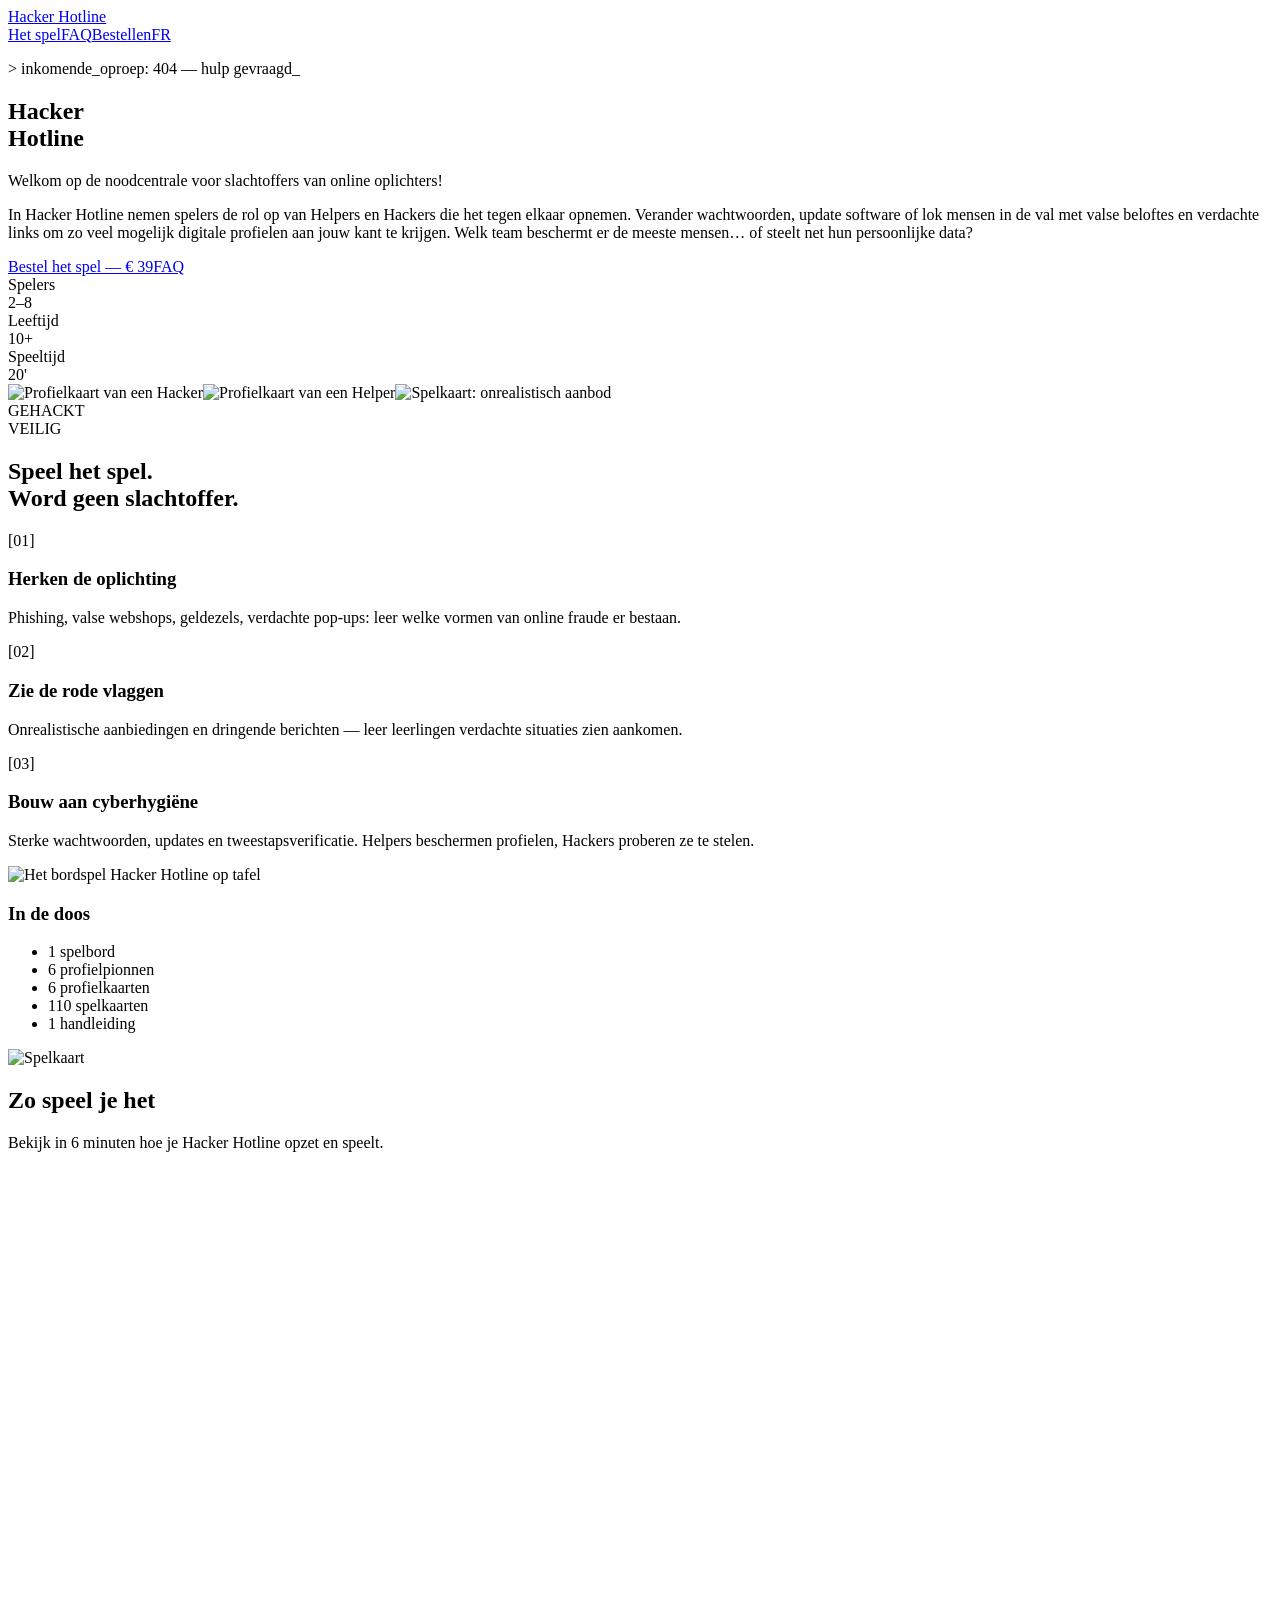
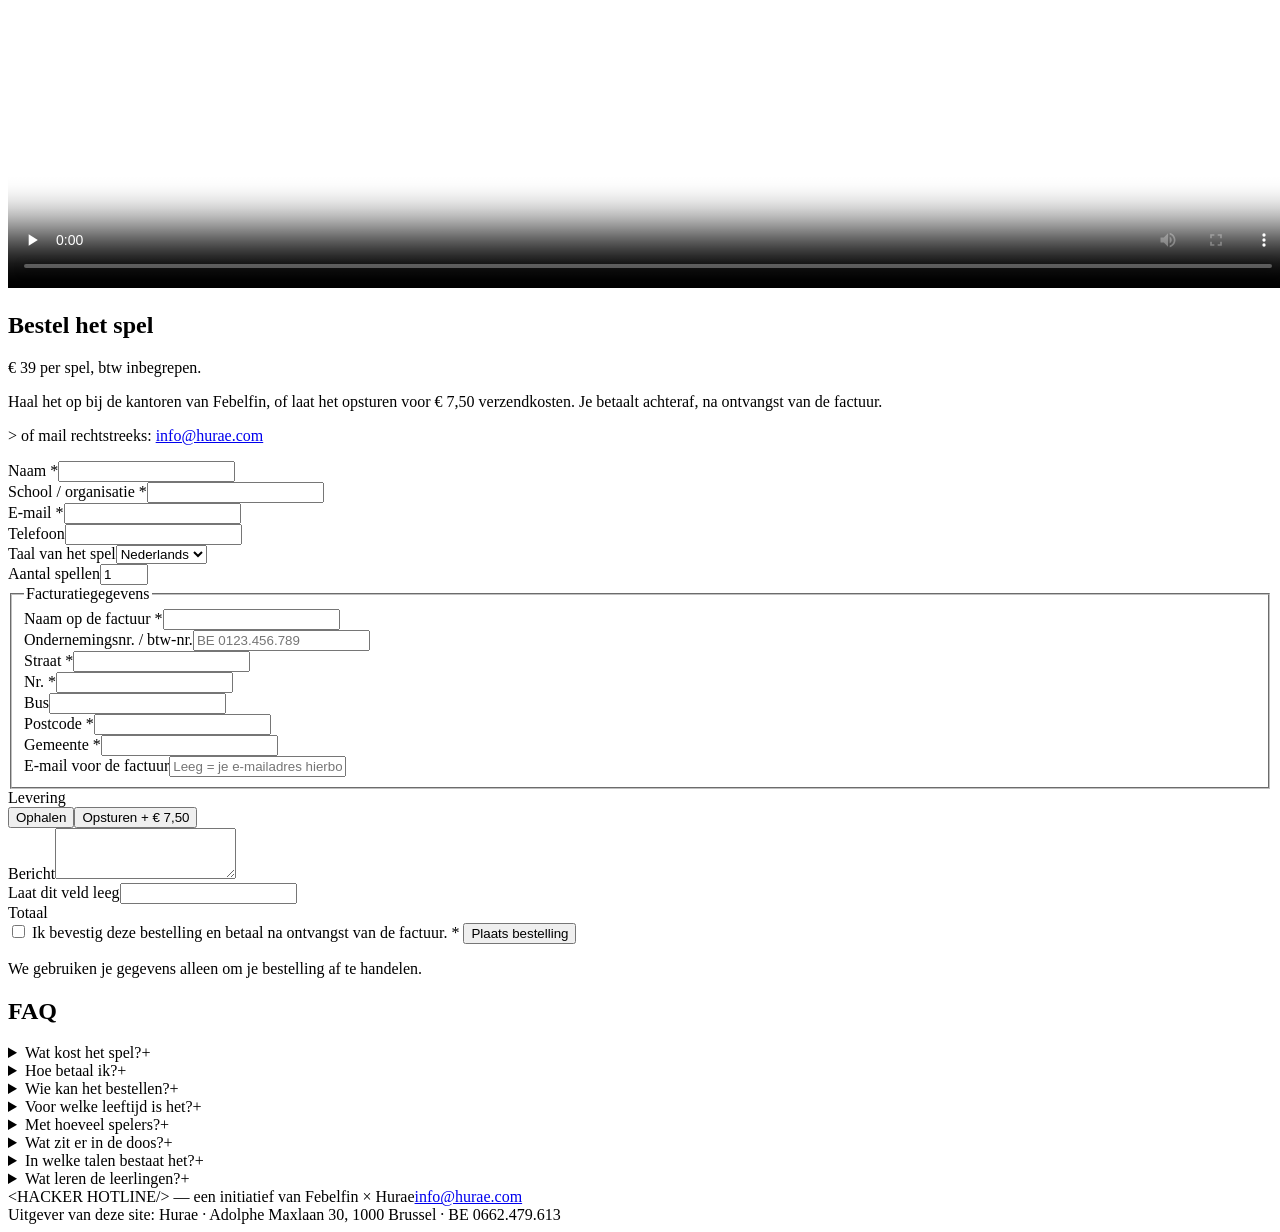
==== commit d44386b2: "Instructievideo op de NL-pagina (Zo speel je het) Co-Authored-By: Claude Opus 5.5 <noreply@anthropic" ====
--- a/public/index.html
+++ b/public/index.html
@@ -12,7 +12,10 @@
 <meta name="twitter:card" content="summary_large_image"/>
 <link rel="alternate" hreflang="nl" href="/"/>
 <link rel="alternate" hreflang="fr" href="/fr/"/>
-<link rel="icon" href="/favicon.ico" type="image/x-icon"/>
+<link rel="icon" href="/favicon.svg" type="image/svg+xml"/>
+<link rel="icon" href="/favicon.ico" sizes="48x48"/>
+<link rel="apple-touch-icon" href="/apple-touch-icon.png"/>
+<meta name="theme-color" content="#0b1320"/>
 <link rel="preload" as="image" href="/assets/img/card1.png"/>
 <link rel="stylesheet" href="/assets/fonts/fonts.css"/>
 <link rel="stylesheet" href="/assets/styles.css"/>
@@ -24,6 +27,7 @@
 <section id="top" class="bg-game relative px-6 pb-24 pt-16"><div class="mx-auto grid max-w-6xl items-center gap-12 lg:grid-cols-[1.1fr_1fr]"><div><p class="mb-5 inline-block rounded bg-ink px-3 py-1 font-mono text-xs text-warn">&gt; inkomende_oproep: 404 — hulp gevraagd_</p><h1 class="animate-glitch text-6xl text-ink sm:text-8xl">Hacker<br/>Hotline</h1><p class="mt-6 max-w-lg text-xl font-bold text-ink">Welkom op de noodcentrale voor slachtoffers van online oplichters!</p><p class="mt-3 max-w-lg text-ink">In Hacker Hotline nemen spelers de rol op van Helpers en Hackers die het tegen elkaar opnemen. Verander wachtwoorden, update software of lok mensen in de val met valse beloftes en verdachte links om zo veel mogelijk digitale profielen aan jouw kant te krijgen. Welk team beschermt er de meeste mensen… of steelt net hun persoonlijke data?</p><div class="mt-8 flex flex-wrap gap-4"><a href="#order" class="btn-block bg-ink text-ink-foreground">Bestel het spel — €&nbsp;39</a><a href="#faq" class="btn-block bg-paper text-ink">FAQ</a></div><div class="mt-10 flex gap-3"><div class="panel px-4 py-2 text-center"><div class="font-mono text-[10px] uppercase text-muted-foreground">Spelers</div><div class="font-display text-2xl">2–8</div></div><div class="panel px-4 py-2 text-center"><div class="font-mono text-[10px] uppercase text-muted-foreground">Leeftijd</div><div class="font-display text-2xl">10+</div></div><div class="panel px-4 py-2 text-center"><div class="font-mono text-[10px] uppercase text-muted-foreground">Speeltijd</div><div class="font-display text-2xl">20&#x27;</div></div></div></div><div class="relative h-[460px]"><img src="/assets/img/card1.png" alt="Profielkaart van een Hacker" width="501" height="760" class="animate-floaty absolute left-[4%] top-6 w-48 rounded-lg border-[3px] border-ink shadow-block [--r:-8deg] sm:w-56"/><img src="/assets/img/card2.png" alt="Profielkaart van een Helper" width="501" height="760" class="animate-floaty absolute right-[4%] top-0 w-48 rounded-lg border-[3px] border-ink shadow-block [--r:7deg] [animation-delay:1.2s] sm:w-56"/><img src="/assets/img/card3.png" alt="Spelkaart: onrealistisch aanbod" width="501" height="760" class="animate-floaty absolute bottom-0 left-1/2 w-44 -translate-x-1/2 rounded-lg border-[3px] border-ink shadow-block [--r:2deg] [animation-delay:2.4s] sm:w-48"/></div></div></section>
 <div class="border-y-[3px] border-ink bg-ink px-6 py-5"><div class="mx-auto flex max-w-6xl items-center gap-4 font-mono text-xs text-ink-foreground"><span class="text-hacker">GEHACKT</span><div class="bg-meter h-4 flex-1 rounded border-2 border-ink-foreground"></div><span class="text-helper">VEILIG</span></div></div>
 <section id="game" class="px-6 py-24"><div class="mx-auto max-w-6xl"><h2 class="text-5xl sm:text-6xl">Speel het spel.<br/>Word <span class="text-hacker">geen</span> slachtoffer.</h2><div class="mt-12 grid gap-6 md:grid-cols-3"><div class="panel p-6"><div class="font-mono text-sm text-hacker">[01]</div><h3 class="mt-3 text-2xl">Herken de oplichting</h3><p class="mt-3 text-muted-foreground">Phishing, valse webshops, geldezels, verdachte pop-ups: leer welke vormen van online fraude er bestaan.</p></div><div class="panel p-6"><div class="font-mono text-sm text-hacker">[02]</div><h3 class="mt-3 text-2xl">Zie de rode vlaggen</h3><p class="mt-3 text-muted-foreground">Onrealistische aanbiedingen en dringende berichten — leer leerlingen verdachte situaties zien aankomen.</p></div><div class="panel p-6"><div class="font-mono text-sm text-hacker">[03]</div><h3 class="mt-3 text-2xl">Bouw aan cyberhygiëne</h3><p class="mt-3 text-muted-foreground">Sterke wachtwoorden, updates en tweestapsverificatie. Helpers beschermen profielen, Hackers proberen ze te stelen.</p></div></div><div class="mt-16 grid items-center gap-10 md:grid-cols-2"><img src="https://febelfin.be/media/pages/pers/fraude-veiligheid/hacker-hotline-2-0-bordspel-maakt-jongeren-cyberweerbaar/a3546e9629-1759734640/hacker-hotline-game.jpg" alt="Het bordspel Hacker Hotline op tafel" loading="lazy" class="w-full rounded-lg border-[3px] border-ink shadow-block"/><div><h3 class="text-3xl">In de doos</h3><ul class="mt-5 space-y-2 font-mono"><li class="flex items-center gap-3"><span class="h-3 w-3 bg-helper"></span>1 spelbord</li><li class="flex items-center gap-3"><span class="h-3 w-3 bg-helper"></span>6 profielpionnen</li><li class="flex items-center gap-3"><span class="h-3 w-3 bg-helper"></span>6 profielkaarten</li><li class="flex items-center gap-3"><span class="h-3 w-3 bg-helper"></span>110 spelkaarten</li><li class="flex items-center gap-3"><span class="h-3 w-3 bg-helper"></span>1 handleiding</li></ul><img src="/assets/img/card4.png" alt="Spelkaart" width="501" height="760" loading="lazy" class="mt-8 w-36 rotate-3 rounded-lg border-[3px] border-ink shadow-block"/></div></div></div></section>
+<section id="video" class="px-6 py-24"><div class="mx-auto max-w-4xl"><h2 class="text-5xl sm:text-6xl">Zo speel je het</h2><p class="mt-4 text-lg text-muted-foreground">Bekijk in 6 minuten hoe je Hacker Hotline opzet en speelt.</p><div class="video-frame mt-10"><video controls playsinline preload="none" poster="/assets/video/hh-instructievideo-nl.jpg" width="1280" height="720" aria-label="Instructievideo Hacker Hotline"><source src="/assets/video/hh-instructievideo-nl.mp4" type="video/mp4"/></video></div></div></section>
 <section id="order" class="bg-game px-6 py-24"><div class="mx-auto grid max-w-6xl gap-10 lg:grid-cols-[1fr_1.3fr]"><div class="text-ink"><h2 class="text-5xl sm:text-6xl">Bestel het spel</h2><p class="mt-6 text-lg font-bold">€&nbsp;39 per spel, btw inbegrepen.</p><p class="mt-3">Haal het op bij de kantoren van Febelfin, of laat het opsturen voor €&nbsp;7,50 verzendkosten. Je betaalt achteraf, na ontvangst van de factuur.</p><p class="mt-6 font-mono text-sm">&gt; of mail rechtstreeks: <a href="mailto:info@hurae.com" class="underline">info@hurae.com</a></p></div>
 <form id="order-form" class="panel grid gap-4 p-6 sm:grid-cols-2 sm:p-8" data-page-lang="nl" data-msg="{&quot;sending&quot;:&quot;Bezig met versturen…&quot;,&quot;ok&quot;:&quot;Bedankt! Je bestelling is goed ontvangen. Je krijgt achteraf een factuur.&quot;,&quot;err&quot;:&quot;Er ging iets mis bij het versturen. Probeer het opnieuw of mail naar info@hurae.com.&quot;}" data-price="39" data-ship="7.5" data-locale="nl-BE" data-ship-word="verzending" data-vat-word="btw inbegrepen" novalidate>
 <div><label for="f-name" class="mb-1 block font-mono text-xs uppercase">Naam *</label><input id="f-name" required maxlength="120" autocomplete="name" class="w-full rounded border-[3px] border-ink bg-card px-3 py-2.5 outline-none focus:bg-warn/30" name="name"/></div>
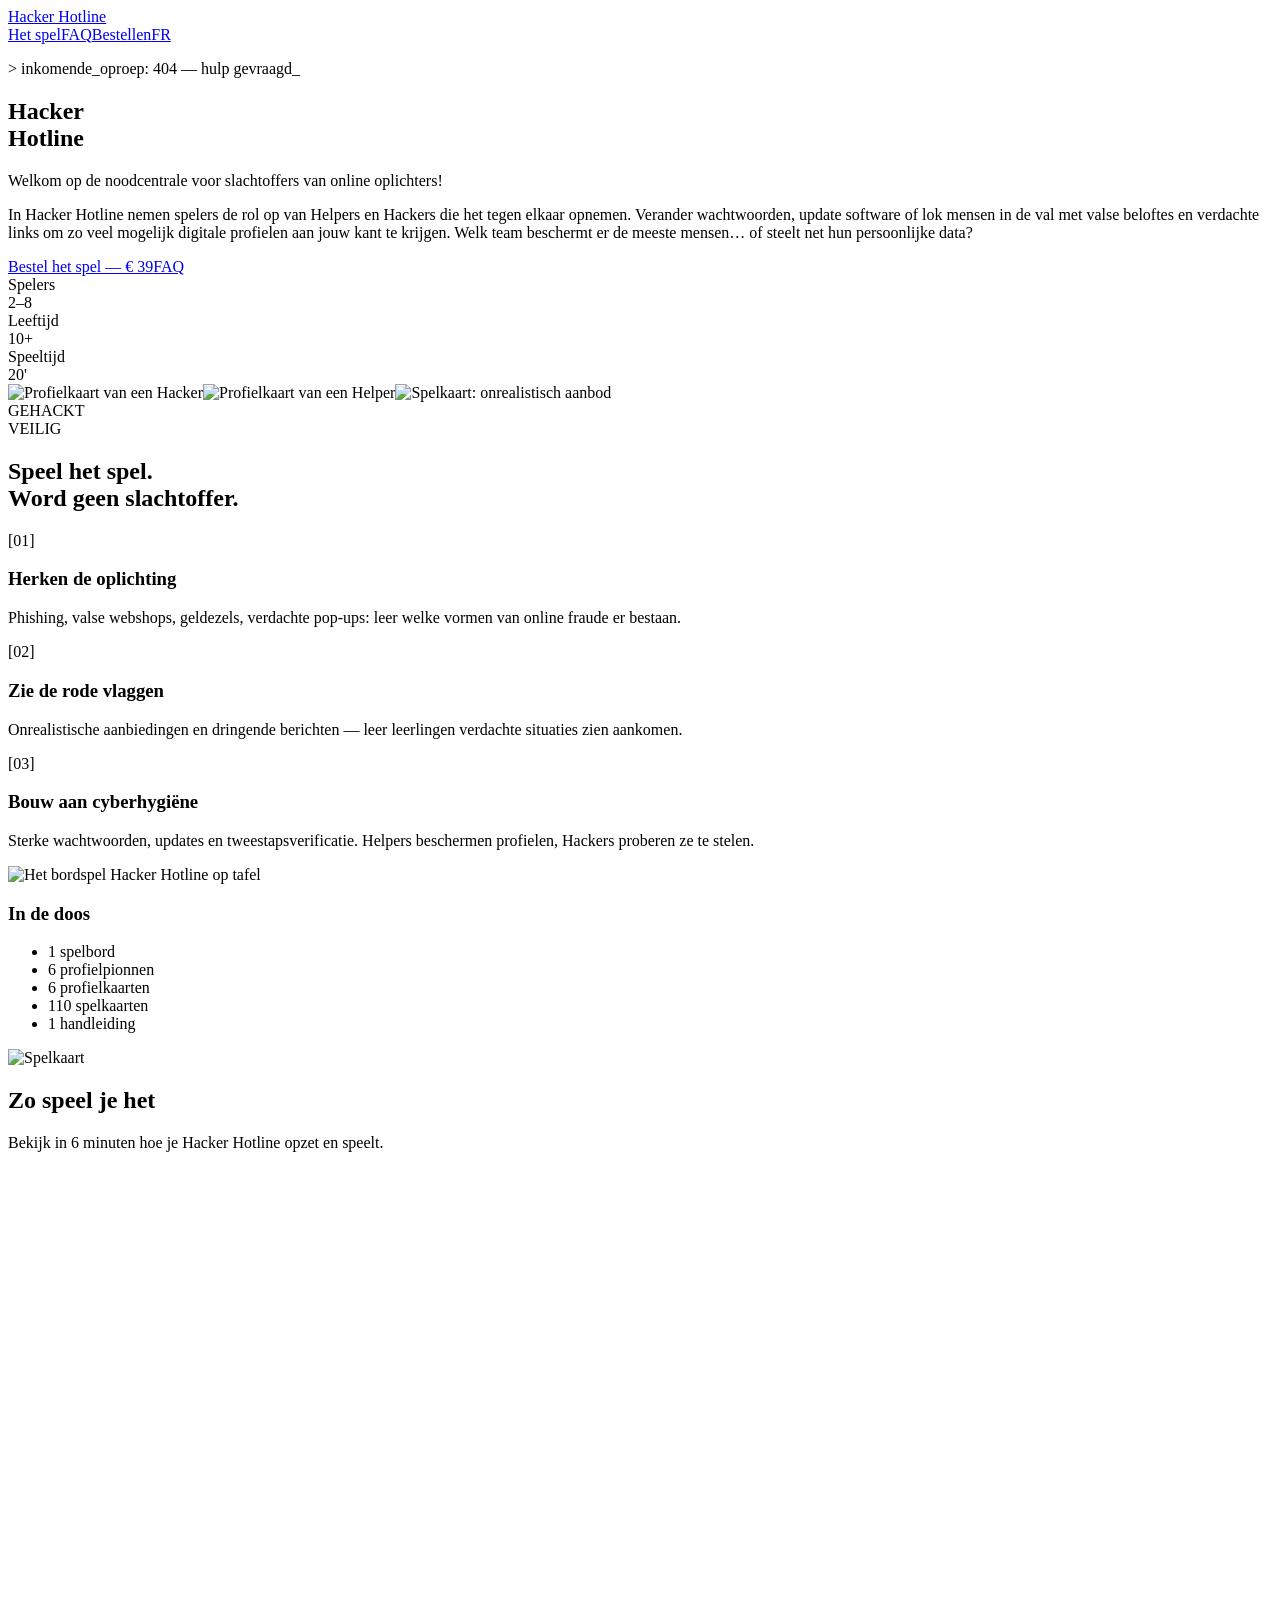
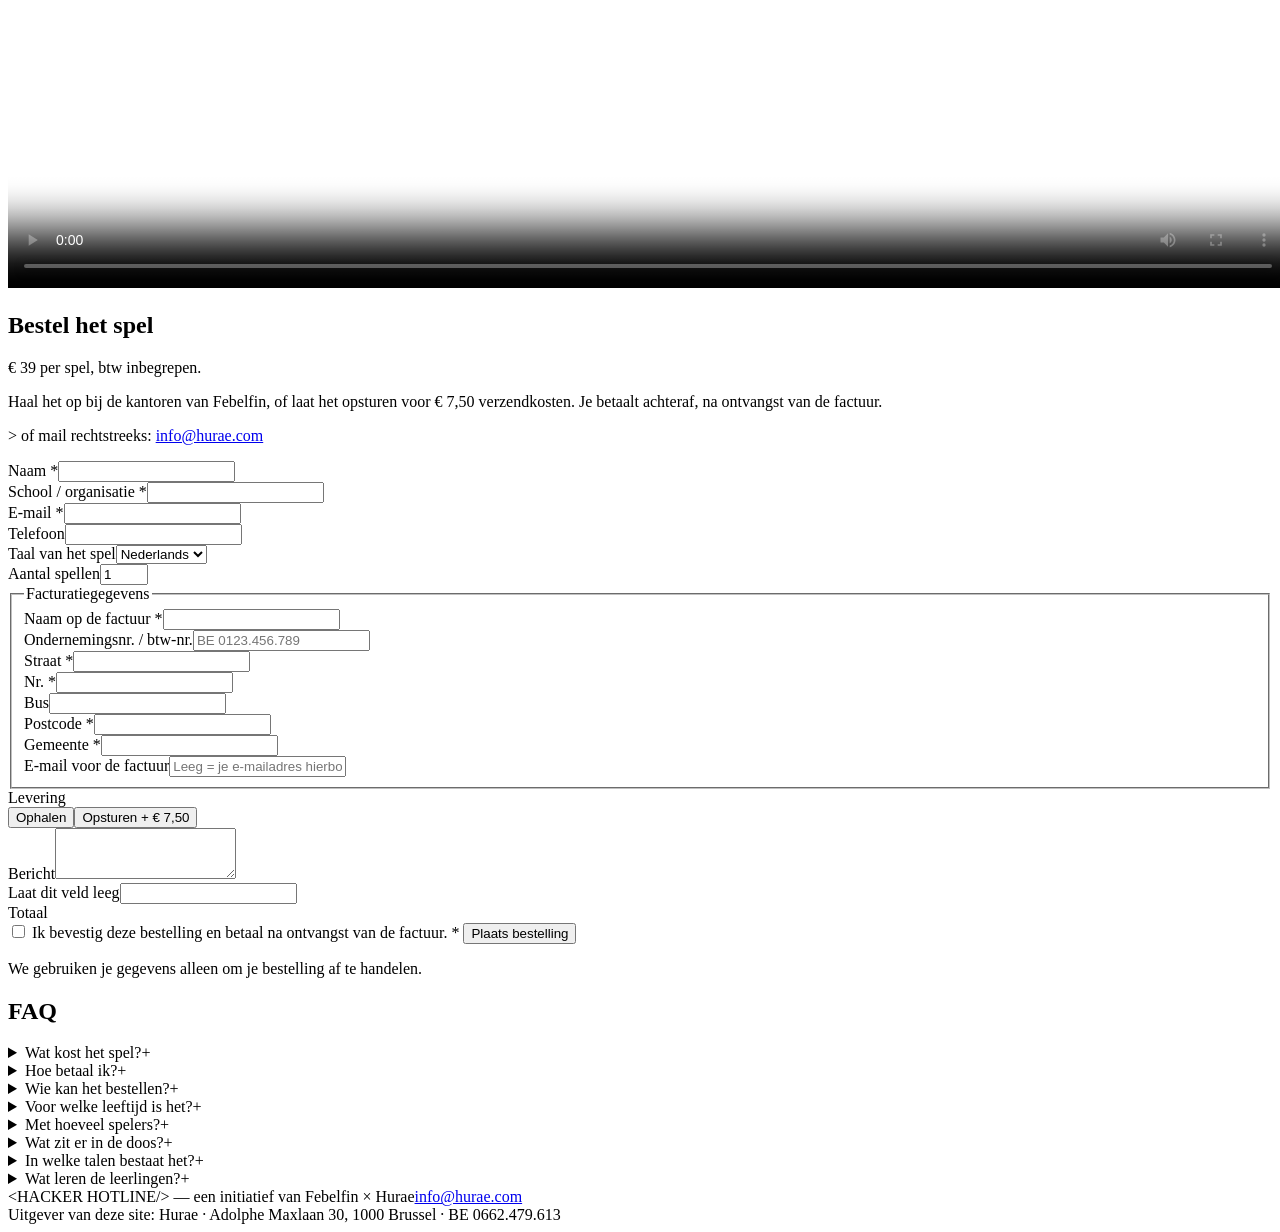
==== commit 027b6a5d: "Eigen videospeler in de stijl van de site (meter als voortgangsbalk) Co-Authored-By: Claude Opus 5.5" ====
--- a/public/index.html
+++ b/public/index.html
@@ -27,7 +27,21 @@
 <section id="top" class="bg-game relative px-6 pb-24 pt-16"><div class="mx-auto grid max-w-6xl items-center gap-12 lg:grid-cols-[1.1fr_1fr]"><div><p class="mb-5 inline-block rounded bg-ink px-3 py-1 font-mono text-xs text-warn">&gt; inkomende_oproep: 404 — hulp gevraagd_</p><h1 class="animate-glitch text-6xl text-ink sm:text-8xl">Hacker<br/>Hotline</h1><p class="mt-6 max-w-lg text-xl font-bold text-ink">Welkom op de noodcentrale voor slachtoffers van online oplichters!</p><p class="mt-3 max-w-lg text-ink">In Hacker Hotline nemen spelers de rol op van Helpers en Hackers die het tegen elkaar opnemen. Verander wachtwoorden, update software of lok mensen in de val met valse beloftes en verdachte links om zo veel mogelijk digitale profielen aan jouw kant te krijgen. Welk team beschermt er de meeste mensen… of steelt net hun persoonlijke data?</p><div class="mt-8 flex flex-wrap gap-4"><a href="#order" class="btn-block bg-ink text-ink-foreground">Bestel het spel — €&nbsp;39</a><a href="#faq" class="btn-block bg-paper text-ink">FAQ</a></div><div class="mt-10 flex gap-3"><div class="panel px-4 py-2 text-center"><div class="font-mono text-[10px] uppercase text-muted-foreground">Spelers</div><div class="font-display text-2xl">2–8</div></div><div class="panel px-4 py-2 text-center"><div class="font-mono text-[10px] uppercase text-muted-foreground">Leeftijd</div><div class="font-display text-2xl">10+</div></div><div class="panel px-4 py-2 text-center"><div class="font-mono text-[10px] uppercase text-muted-foreground">Speeltijd</div><div class="font-display text-2xl">20&#x27;</div></div></div></div><div class="relative h-[460px]"><img src="/assets/img/card1.png" alt="Profielkaart van een Hacker" width="501" height="760" class="animate-floaty absolute left-[4%] top-6 w-48 rounded-lg border-[3px] border-ink shadow-block [--r:-8deg] sm:w-56"/><img src="/assets/img/card2.png" alt="Profielkaart van een Helper" width="501" height="760" class="animate-floaty absolute right-[4%] top-0 w-48 rounded-lg border-[3px] border-ink shadow-block [--r:7deg] [animation-delay:1.2s] sm:w-56"/><img src="/assets/img/card3.png" alt="Spelkaart: onrealistisch aanbod" width="501" height="760" class="animate-floaty absolute bottom-0 left-1/2 w-44 -translate-x-1/2 rounded-lg border-[3px] border-ink shadow-block [--r:2deg] [animation-delay:2.4s] sm:w-48"/></div></div></section>
 <div class="border-y-[3px] border-ink bg-ink px-6 py-5"><div class="mx-auto flex max-w-6xl items-center gap-4 font-mono text-xs text-ink-foreground"><span class="text-hacker">GEHACKT</span><div class="bg-meter h-4 flex-1 rounded border-2 border-ink-foreground"></div><span class="text-helper">VEILIG</span></div></div>
 <section id="game" class="px-6 py-24"><div class="mx-auto max-w-6xl"><h2 class="text-5xl sm:text-6xl">Speel het spel.<br/>Word <span class="text-hacker">geen</span> slachtoffer.</h2><div class="mt-12 grid gap-6 md:grid-cols-3"><div class="panel p-6"><div class="font-mono text-sm text-hacker">[01]</div><h3 class="mt-3 text-2xl">Herken de oplichting</h3><p class="mt-3 text-muted-foreground">Phishing, valse webshops, geldezels, verdachte pop-ups: leer welke vormen van online fraude er bestaan.</p></div><div class="panel p-6"><div class="font-mono text-sm text-hacker">[02]</div><h3 class="mt-3 text-2xl">Zie de rode vlaggen</h3><p class="mt-3 text-muted-foreground">Onrealistische aanbiedingen en dringende berichten — leer leerlingen verdachte situaties zien aankomen.</p></div><div class="panel p-6"><div class="font-mono text-sm text-hacker">[03]</div><h3 class="mt-3 text-2xl">Bouw aan cyberhygiëne</h3><p class="mt-3 text-muted-foreground">Sterke wachtwoorden, updates en tweestapsverificatie. Helpers beschermen profielen, Hackers proberen ze te stelen.</p></div></div><div class="mt-16 grid items-center gap-10 md:grid-cols-2"><img src="https://febelfin.be/media/pages/pers/fraude-veiligheid/hacker-hotline-2-0-bordspel-maakt-jongeren-cyberweerbaar/a3546e9629-1759734640/hacker-hotline-game.jpg" alt="Het bordspel Hacker Hotline op tafel" loading="lazy" class="w-full rounded-lg border-[3px] border-ink shadow-block"/><div><h3 class="text-3xl">In de doos</h3><ul class="mt-5 space-y-2 font-mono"><li class="flex items-center gap-3"><span class="h-3 w-3 bg-helper"></span>1 spelbord</li><li class="flex items-center gap-3"><span class="h-3 w-3 bg-helper"></span>6 profielpionnen</li><li class="flex items-center gap-3"><span class="h-3 w-3 bg-helper"></span>6 profielkaarten</li><li class="flex items-center gap-3"><span class="h-3 w-3 bg-helper"></span>110 spelkaarten</li><li class="flex items-center gap-3"><span class="h-3 w-3 bg-helper"></span>1 handleiding</li></ul><img src="/assets/img/card4.png" alt="Spelkaart" width="501" height="760" loading="lazy" class="mt-8 w-36 rotate-3 rounded-lg border-[3px] border-ink shadow-block"/></div></div></div></section>
-<section id="video" class="px-6 py-24"><div class="mx-auto max-w-4xl"><h2 class="text-5xl sm:text-6xl">Zo speel je het</h2><p class="mt-4 text-lg text-muted-foreground">Bekijk in 6 minuten hoe je Hacker Hotline opzet en speelt.</p><div class="video-frame mt-10"><video controls playsinline preload="none" poster="/assets/video/hh-instructievideo-nl.jpg" width="1280" height="720" aria-label="Instructievideo Hacker Hotline"><source src="/assets/video/hh-instructievideo-nl.mp4" type="video/mp4"/></video></div></div></section>
+<section id="video" class="px-6 py-24"><div class="mx-auto max-w-4xl"><h2 class="text-5xl sm:text-6xl">Zo speel je het</h2><p class="mt-4 text-lg text-muted-foreground">Bekijk in 6 minuten hoe je Hacker Hotline opzet en speelt.</p>
+<div class="hh-player mt-10" data-player data-labels="{&quot;play&quot;: &quot;Afspelen&quot;, &quot;pause&quot;: &quot;Pauzeren&quot;, &quot;big&quot;: &quot;Speel de uitleg&quot;, &quot;again&quot;: &quot;Opnieuw bekijken&quot;, &quot;mute&quot;: &quot;Geluid uit&quot;, &quot;unmute&quot;: &quot;Geluid aan&quot;, &quot;fs&quot;: &quot;Volledig scherm&quot;, &quot;fs_exit&quot;: &quot;Volledig scherm sluiten&quot;, &quot;speed&quot;: &quot;Afspeelsnelheid&quot;, &quot;seek&quot;: &quot;Voortgang van de video&quot;, &quot;loading&quot;: &quot;Laden…&quot;}">
+<video controls playsinline preload="metadata" poster="/assets/video/hh-instructievideo-nl.jpg" width="1280" height="720" aria-label="Instructievideo Hacker Hotline"><source src="/assets/video/hh-instructievideo-nl.mp4" type="video/mp4"/></video>
+<button type="button" class="hh-big" data-act="big" hidden><span class="hh-big-icon" aria-hidden="true"><svg viewBox="0 0 24 24"><path d="M8 5.5v13l11-6.5z"/></svg></span><span class="hh-big-text"><span class="hh-big-label">Speel de uitleg</span><span class="hh-big-time">&gt; 6:25 min_</span></span></button>
+<div class="hh-spinner" aria-hidden="true"></div>
+<div class="hh-bar" hidden>
+<button type="button" class="hh-btn" data-act="play" aria-label="Afspelen"><svg class="i-play" viewBox="0 0 24 24" aria-hidden="true"><path d="M8 5.5v13l11-6.5z"/></svg><svg class="i-pause" viewBox="0 0 24 24" aria-hidden="true"><path d="M7 5h3.5v14H7zM13.5 5H17v14h-3.5z"/></svg></button>
+<span class="hh-time" data-cur>0:00</span>
+<div class="hh-track" data-track role="slider" tabindex="0" aria-label="Voortgang van de video" aria-valuemin="0" aria-valuemax="0" aria-valuenow="0" aria-valuetext="0:00"><div class="hh-buffer" data-buffer></div><div class="hh-rest" data-rest></div><div class="hh-thumb" data-thumb></div></div>
+<span class="hh-time" data-dur>6:25</span>
+<button type="button" class="hh-btn hh-speed" data-act="speed" aria-label="Afspeelsnelheid">1×</button>
+<button type="button" class="hh-btn" data-act="mute" aria-label="Geluid uit"><svg class="i-vol" viewBox="0 0 24 24" aria-hidden="true"><path d="M4 9.5h3.5L12 5.5v13l-4.5-4H4z"/><path d="M15.5 8.5a5 5 0 0 1 0 7M18 6a8.5 8.5 0 0 1 0 12" fill="none" stroke="currentColor" stroke-width="2" stroke-linecap="round"/></svg><svg class="i-muted" viewBox="0 0 24 24" aria-hidden="true"><path d="M4 9.5h3.5L12 5.5v13l-4.5-4H4z"/><path d="M16 9.5l5 5M21 9.5l-5 5" fill="none" stroke="currentColor" stroke-width="2" stroke-linecap="round"/></svg></button>
+<button type="button" class="hh-btn" data-act="fs" aria-label="Volledig scherm"><svg class="i-fs" viewBox="0 0 24 24" aria-hidden="true"><path d="M4 9V4h5M15 4h5v5M20 15v5h-5M9 20H4v-5" fill="none" stroke="currentColor" stroke-width="2.4" stroke-linecap="square"/></svg><svg class="i-fs-exit" viewBox="0 0 24 24" aria-hidden="true"><path d="M9 4v5H4M20 9h-5V4M15 20v-5h5M4 15h5v5" fill="none" stroke="currentColor" stroke-width="2.4" stroke-linecap="square"/></svg></button>
+</div>
+</div></div></section>
 <section id="order" class="bg-game px-6 py-24"><div class="mx-auto grid max-w-6xl gap-10 lg:grid-cols-[1fr_1.3fr]"><div class="text-ink"><h2 class="text-5xl sm:text-6xl">Bestel het spel</h2><p class="mt-6 text-lg font-bold">€&nbsp;39 per spel, btw inbegrepen.</p><p class="mt-3">Haal het op bij de kantoren van Febelfin, of laat het opsturen voor €&nbsp;7,50 verzendkosten. Je betaalt achteraf, na ontvangst van de factuur.</p><p class="mt-6 font-mono text-sm">&gt; of mail rechtstreeks: <a href="mailto:info@hurae.com" class="underline">info@hurae.com</a></p></div>
 <form id="order-form" class="panel grid gap-4 p-6 sm:grid-cols-2 sm:p-8" data-page-lang="nl" data-msg="{&quot;sending&quot;:&quot;Bezig met versturen…&quot;,&quot;ok&quot;:&quot;Bedankt! Je bestelling is goed ontvangen. Je krijgt achteraf een factuur.&quot;,&quot;err&quot;:&quot;Er ging iets mis bij het versturen. Probeer het opnieuw of mail naar info@hurae.com.&quot;}" data-price="39" data-ship="7.5" data-locale="nl-BE" data-ship-word="verzending" data-vat-word="btw inbegrepen" novalidate>
 <div><label for="f-name" class="mb-1 block font-mono text-xs uppercase">Naam *</label><input id="f-name" required maxlength="120" autocomplete="name" class="w-full rounded border-[3px] border-ink bg-card px-3 py-2.5 outline-none focus:bg-warn/30" name="name"/></div>
@@ -69,5 +83,6 @@
 <footer class="bg-ink px-6 py-10 text-ink-foreground"><div class="mx-auto flex max-w-6xl flex-wrap items-center justify-between gap-4 font-mono text-sm"><span>&lt;HACKER HOTLINE/&gt; — een initiatief van Febelfin × Hurae</span><span class="flex flex-wrap items-center gap-4"><a href="mailto:info@hurae.com" class="underline">info@hurae.com</a></span></div><div class="mx-auto mt-4 max-w-6xl font-mono text-xs opacity-70">Uitgever van deze site: Hurae · Adolphe Maxlaan 30, 1000 Brussel · BE 0662.479.613</div></footer>
 </main>
 <script src="/assets/site.js" defer></script>
+<script src="/assets/player.js" defer></script>
 </body>
 </html>
